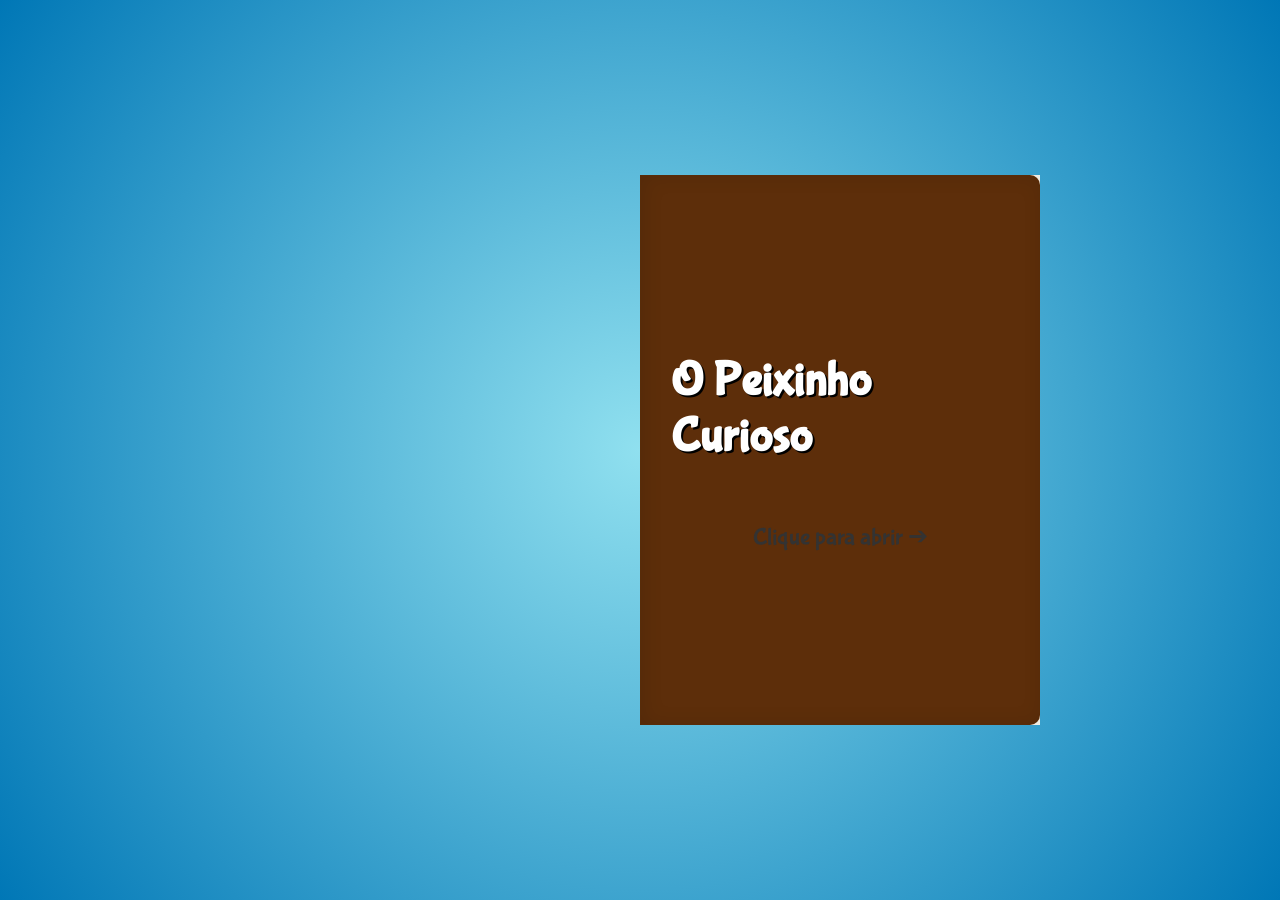
==== index.html @ 269968f9 "Revise title and enhance interactive book styles Updated the title and improved styles for the inter" ====
<!DOCTYPE html>
<html lang="pt-br">
<head>
    <meta charset="UTF-8">
    <meta name="viewport" content="width=device-width, initial-scale=1.0">
    <title>O Peixinho Curioso - Livro Interativo</title>
    <style>
        @import url('https://fonts.googleapis.com/css2?family=Bubblegum+Sans&display=swap');

        :root {
            --paper-color: #fdfaf0;
            --cover-color: #5d2e0a;
            --width: 400px; /* Largura de UMA página */
            --height: 550px; /* Altura do livro */
        }

        body {
            margin: 0;
            height: 100vh;
            display: flex;
            justify-content: center;
            align-items: center;
            background: radial-gradient(circle, #90e0ef 0%, #0077b6 100%);
            font-family: 'Bubblegum Sans', cursive;
        }

        /* O Livro */
        .book {
            width: calc(var(--width) * 2);
            height: var(--height);
            position: relative;
            perspective: 1500px;
            transition: transform 0.5s;
        }

        /* As Folhas */
        .page {
            width: var(--width);
            height: var(--height);
            position: absolute;
            top: 0;
            right: 0;
            transform-origin: left;
            transition: transform 1.2s cubic-bezier(0.645, 0.045, 0.355, 1);
            transform-style: preserve-3d;
            z-index: 1;
            cursor: pointer;
        }

        /* Lado da Frente da Folha */
        .front, .back {
            position: absolute;
            width: 100%;
            height: 100%;
            top: 0;
            left: 0;
            backface-visibility: hidden;
            background-color: var(--paper-color);
            padding: 30px;
            box-sizing: border-box;
            display: flex;
            flex-direction: column;
            align-items: center;
            justify-content: center;
            box-shadow: inset 3px 0px 20px rgba(0,0,0,0.1);
            border: 1px solid rgba(0,0,0,0.05);
        }

        /* Lado de Trás da Folha */
        .back {
            transform: rotateY(180deg);
            background-color: #f9f4e8;
        }

        /* Imagem e Texto */
        .page img {
            width: 100%;
            max-height: 250px;
            object-fit: contain;
            border-radius: 15px;
            margin-bottom: 20px;
        }

        .page p {
            font-size: 1.5rem;
            color: #333;
            text-align: center;
            line-height: 1.4;
        }

        /* Estado: Página Virada */
        .page.flipped {
            transform: rotateY(-180deg);
            z-index: 2;
        }

        /* Estilo da Capa */
        .cover {
            background-color: var(--cover-color) !important;
            color: white;
            border-radius: 0 10px 10px 0 !important;
        }

        .cover h1 { font-size: 3rem; text-shadow: 2px 2px #000; }

        /* Balão de fala */
        .balao {
            background: white;
            border: 2px solid #000;
            border-radius: 15px;
            padding: 5px 15px;
            position: absolute;
            top: 10%;
            left: 20%;
            color: black;
            font-size: 1.2rem;
        }

        /* Bolhas decorativas no fundo do mar */
        .bg-bubbles {
            position: fixed;
            width: 100%;
            height: 100%;
            z-index: 0;
            pointer-events: none;
        }
    </style>
</head>
<body>

    <div class="bg-bubbles" id="bubbles"></div>

    <div class="book" id="book">
        
        <div class="page" style="z-index: 5;" onclick="flip(this)">
            <div class="front cover">
                <h1>O Peixinho Curioso</h1>
                <p>Clique para abrir ➔</p>
            </div>
            <div class="back">
                <p>O Peixinho vivia no fundo do mar...</p>
                <img src="peixinho.png" alt="Peixinho">
            </div>
        </div>

        <div class="page" style="z-index: 4;" onclick="flip(this)">
            <div class="front">
                <div class="balao">Agora não...</div>
                <img src="peixinho.png" style="filter: hue-rotate(50deg);">
                <p>Papai e Mamãe estavam cuidando da toca.</p>
            </div>
            <div class="back">
                <p>Peixinho decidiu nadar para longe...</p>
                <img src="alga.png">
            </div>
        </div>

        <div class="page" style="z-index: 3;" onclick="flip(this)">
            <div class="front" style="background-image: url('cenario.png'); background-size: cover;">
                <p style="background: white; padding: 10px; border-radius: 10px;">Ele se perdeu no mar azul profundo!</p>
            </div>
            <div class="back">
                <p>Mas seus pais logo apareceram para resgatá-lo.</p>
                <img src="peixinho.png">
            </div>
        </div>

        <div class="page" style="z-index: 2;" onclick="flip(this)">
            <div class="front">
                <h1>FIM!</h1>
                <p>Agora eles brincam juntos todos os dias.</p>
                <img src="peixinho.png">
            </div>
            <div class="back cover">
                <h1>Voltar ao início?</h1>
            </div>
        </div>

    </div>

    <script>
        // Função para virar as páginas
        function flip(element) {
            element.classList.toggle('flipped');
            
            // Ajuste de Z-Index para que as páginas não fiquem por baixo
            if (element.classList.contains('flipped')) {
                setTimeout(() => {
                    element.style.zIndex = 10;
                }, 500);
            } else {
                setTimeout(() => {
                    // Retorna ao z-index original baseado na ordem (precisa ser manual aqui)
                    if (element.contains(document.querySelector('h1'))) element.style.zIndex = 5;
                }, 500);
            }
        }

        // Criar bolhas no fundo do mar
        const bubblesContainer = document.getElementById('bubbles');
        for (let i = 0; i < 20; i++) {
            const bubble = document.createElement('div');
            bubble.style.position = 'absolute';
            bubble.style.background = 'rgba(255,255,255,0.3)';
            bubble.style.borderRadius = '50%';
            bubble.style.width = bubble.style.height = Math.random() * 20 + 10 + 'px';
            bubble.style.left = Math.random() * 100 + 'vw';
            bubble.style.bottom = '-50px';
            bubble.style.animation = `rise ${Math.random() * 5 + 5}s infinite linear`;
            bubblesContainer.appendChild(bubble);
        }

        // Estilo da animação das bolhas
        const style = document.createElement('style');
        style.innerHTML = `@keyframes rise { to { transform: translateY(-110vh); opacity: 0; } }`;
        document.head.appendChild(style);
    </script>
</body>
</html>
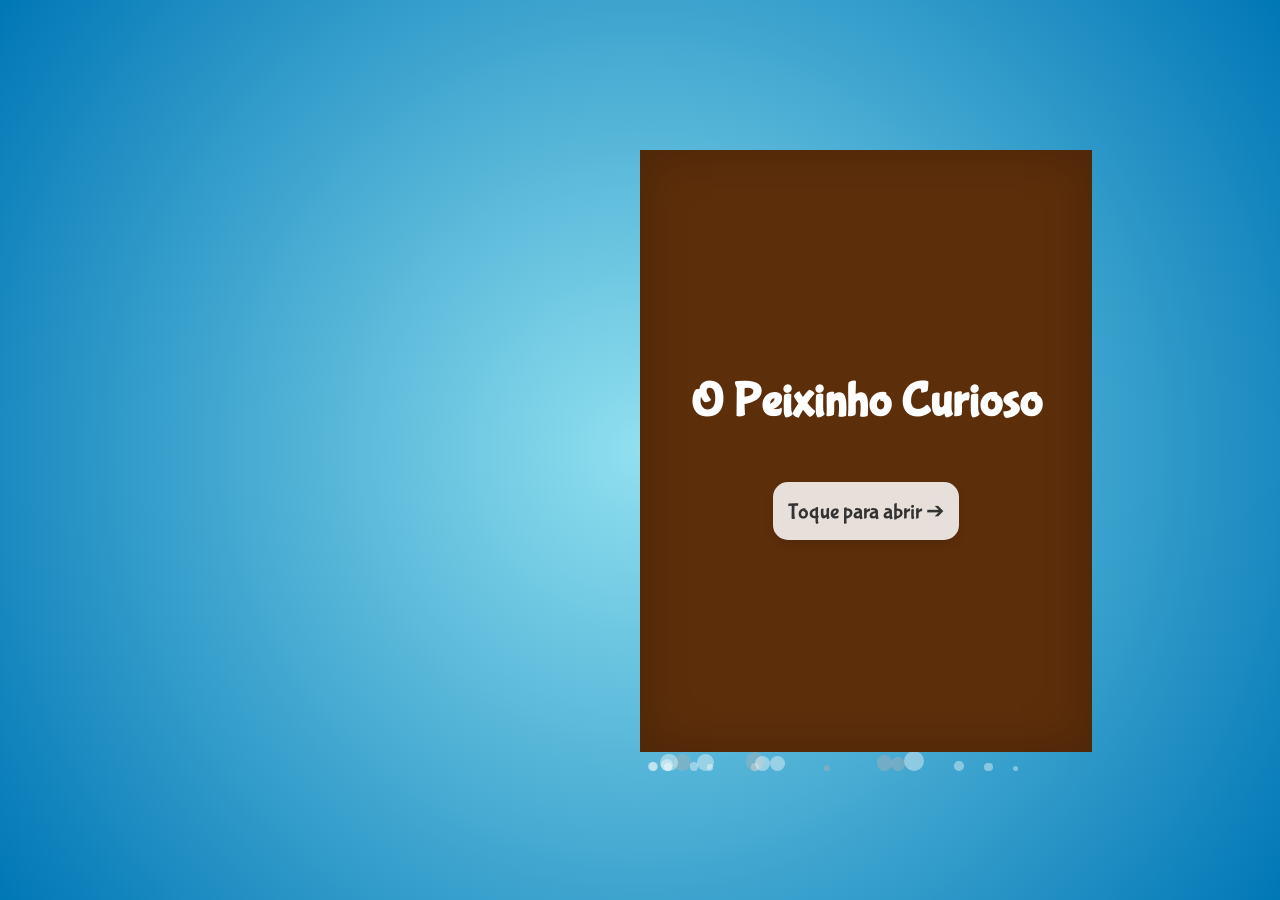
==== commit 1762ead3: "Update index.html" ====
--- a/index.html
+++ b/index.html
@@ -3,15 +3,14 @@
 <head>
     <meta charset="UTF-8">
     <meta name="viewport" content="width=device-width, initial-scale=1.0">
-    <title>O Peixinho Curioso - Livro Interativo</title>
+    <title>O Peixinho Curioso - Livro Animado</title>
     <style>
         @import url('https://fonts.googleapis.com/css2?family=Bubblegum+Sans&display=swap');
 
         :root {
-            --paper-color: #fdfaf0;
-            --cover-color: #5d2e0a;
-            --width: 400px; /* Largura de UMA página */
-            --height: 550px; /* Altura do livro */
+            --book-width: 450px; /* Largura de cada página */
+            --book-height: 600px;
+            --paper: #fdfaf0;
         }
 
         body {
@@ -22,32 +21,32 @@
             align-items: center;
             background: radial-gradient(circle, #90e0ef 0%, #0077b6 100%);
             font-family: 'Bubblegum Sans', cursive;
+            overflow: hidden;
         }
 
         /* O Livro */
         .book {
-            width: calc(var(--width) * 2);
-            height: var(--height);
+            width: calc(var(--book-width) * 2);
+            height: var(--book-height);
             position: relative;
-            perspective: 1500px;
-            transition: transform 0.5s;
-        }
-
-        /* As Folhas */
+            perspective: 2000px;
+        }
+
+        /* Folhas do Livro */
         .page {
-            width: var(--width);
-            height: var(--height);
+            width: var(--book-width);
+            height: var(--book-height);
             position: absolute;
             top: 0;
             right: 0;
             transform-origin: left;
-            transition: transform 1.2s cubic-bezier(0.645, 0.045, 0.355, 1);
+            transition: transform 1.5s cubic-bezier(0.645, 0.045, 0.355, 1);
             transform-style: preserve-3d;
             z-index: 1;
             cursor: pointer;
         }
 
-        /* Lado da Frente da Folha */
+        /* Lados da página (Frente e Verso) */
         .front, .back {
             position: absolute;
             width: 100%;
@@ -55,165 +54,169 @@
             top: 0;
             left: 0;
             backface-visibility: hidden;
-            background-color: var(--paper-color);
-            padding: 30px;
-            box-sizing: border-box;
+            background-image: url('cenario.png'); /* Seu cenário em todas as páginas */
+            background-size: cover;
+            background-position: center;
+            border: 1px solid rgba(0,0,0,0.1);
             display: flex;
             flex-direction: column;
             align-items: center;
             justify-content: center;
-            box-shadow: inset 3px 0px 20px rgba(0,0,0,0.1);
-            border: 1px solid rgba(0,0,0,0.05);
-        }
-
-        /* Lado de Trás da Folha */
+            box-shadow: inset 0 0 50px rgba(0,0,0,0.2);
+        }
+
         .back {
             transform: rotateY(180deg);
-            background-color: #f9f4e8;
-        }
-
-        /* Imagem e Texto */
-        .page img {
-            width: 100%;
-            max-height: 250px;
-            object-fit: contain;
+            background-blend-mode: multiply;
+            background-color: #eee; /* Verso levemente mais escuro */
+        }
+
+        /* Elementos dentro do livro */
+        .page p {
+            background: rgba(255, 255, 255, 0.85);
+            padding: 15px;
             border-radius: 15px;
-            margin-bottom: 20px;
-        }
-
-        .page p {
-            font-size: 1.5rem;
+            font-size: 1.4rem;
             color: #333;
             text-align: center;
-            line-height: 1.4;
-        }
-
-        /* Estado: Página Virada */
+            margin: 20px;
+            max-width: 80%;
+            box-shadow: 0 4px 10px rgba(0,0,0,0.1);
+        }
+
+        .img-peixe {
+            width: 120px;
+            filter: drop-shadow(0 5px 15px rgba(0,0,0,0.3));
+            animation: floating 3s infinite ease-in-out;
+        }
+
+        /* Alga animada no canto da página */
+        .alga-book {
+            position: absolute;
+            bottom: 0;
+            right: 10px;
+            width: 60px;
+            transform-origin: bottom;
+            animation: wave 3s infinite alternate ease-in-out;
+        }
+
+        /* Balão de Fala */
+        .balao {
+            background: white;
+            border: 2px solid #444;
+            border-radius: 20px;
+            padding: 10px 15px;
+            position: absolute;
+            top: 15%;
+            left: 20%;
+            font-size: 1.2rem;
+        }
+
+        /* Efeito de Virada */
         .page.flipped {
             transform: rotateY(-180deg);
-            z-index: 2;
-        }
-
-        /* Estilo da Capa */
-        .cover {
-            background-color: var(--cover-color) !important;
-            color: white;
-            border-radius: 0 10px 10px 0 !important;
-        }
-
-        .cover h1 { font-size: 3rem; text-shadow: 2px 2px #000; }
-
-        /* Balão de fala */
-        .balao {
-            background: white;
-            border: 2px solid #000;
-            border-radius: 15px;
-            padding: 5px 15px;
-            position: absolute;
-            top: 10%;
-            left: 20%;
-            color: black;
-            font-size: 1.2rem;
-        }
-
-        /* Bolhas decorativas no fundo do mar */
-        .bg-bubbles {
-            position: fixed;
-            width: 100%;
-            height: 100%;
-            z-index: 0;
-            pointer-events: none;
-        }
+        }
+
+        /* Bolhas pelo cenário */
+        .bubble {
+            position: absolute;
+            background: rgba(255, 255, 255, 0.4);
+            border-radius: 50%;
+            bottom: -20px;
+            animation: rise 5s infinite ease-in;
+        }
+
+        /* Animações */
+        @keyframes floating { 0%, 100% { transform: translateY(0); } 50% { transform: translateY(-15px); } }
+        @keyframes wave { from { transform: rotate(-5deg); } to { transform: rotate(5deg); } }
+        @keyframes rise { to { transform: translateY(-700px); opacity: 0; } }
+
     </style>
 </head>
 <body>
 
-    <div class="bg-bubbles" id="bubbles"></div>
-
-    <div class="book" id="book">
+    <div class="book">
         
-        <div class="page" style="z-index: 5;" onclick="flip(this)">
-            <div class="front cover">
-                <h1>O Peixinho Curioso</h1>
-                <p>Clique para abrir ➔</p>
+        <div class="page" style="z-index: 4;" onclick="flip(this)">
+            <div class="front" style="background-color: #5d2e0a; background-image: none;">
+                <h1 style="color: white; font-size: 3rem; text-align: center;">O Peixinho Curioso</h1>
+                <p>Toque para abrir ➔</p>
             </div>
             <div class="back">
-                <p>O Peixinho vivia no fundo do mar...</p>
-                <img src="peixinho.png" alt="Peixinho">
-            </div>
-        </div>
-
-        <div class="page" style="z-index: 4;" onclick="flip(this)">
+                <img src="peixinho.png" class="img-peixe">
+                <p>O Peixinho amava sua casa colorida no oceano.</p>
+                <img src="alga.png" class="alga-book">
+            </div>
+        </div>
+
+        <div class="page" style="z-index: 3;" onclick="flip(this)">
             <div class="front">
                 <div class="balao">Agora não...</div>
-                <img src="peixinho.png" style="filter: hue-rotate(50deg);">
-                <p>Papai e Mamãe estavam cuidando da toca.</p>
+                <img src="peixinho.png" class="img-peixe" style="filter: hue-rotate(50deg);">
+                <p>Mas seus pais estavam muito ocupados agora.</p>
             </div>
             <div class="back">
-                <p>Peixinho decidiu nadar para longe...</p>
-                <img src="alga.png">
-            </div>
-        </div>
-
-        <div class="page" style="z-index: 3;" onclick="flip(this)">
-            <div class="front" style="background-image: url('cenario.png'); background-size: cover;">
-                <p style="background: white; padding: 10px; border-radius: 10px;">Ele se perdeu no mar azul profundo!</p>
+                <p>Ele decidiu nadar para bem longe sozinho!</p>
+                <img src="peixinho.png" class="img-peixe" style="transform: scaleX(-1);">
+            </div>
+        </div>
+
+        <div class="page" style="z-index: 2;" onclick="flip(this)">
+            <div class="front" style="filter: brightness(0.7);">
+                <p>De repente, tudo ficou escuro. Peixinho estava perdido!</p>
             </div>
             <div class="back">
-                <p>Mas seus pais logo apareceram para resgatá-lo.</p>
-                <img src="peixinho.png">
-            </div>
-        </div>
-
-        <div class="page" style="z-index: 2;" onclick="flip(this)">
+                <img src="peixinho.png" class="img-peixe">
+                <p>Papai e Mamãe chegaram depressa para ajudá-lo.</p>
+            </div>
+        </div>
+
+        <div class="page" style="z-index: 1;" onclick="flip(this)">
             <div class="front">
                 <h1>FIM!</h1>
-                <p>Agora eles brincam juntos todos os dias.</p>
-                <img src="peixinho.png">
-            </div>
-            <div class="back cover">
-                <h1>Voltar ao início?</h1>
+                <p>Eles brincaram juntos por todo o caminho.</p>
+                <img src="peixinho.png" class="img-peixe">
+            </div>
+            <div class="back" style="background-color: #5d2e0a; background-image: none;">
+                <h2 style="color: white;">FIM DA AVENTURA</h2>
             </div>
         </div>
 
     </div>
 
     <script>
-        // Função para virar as páginas
-        function flip(element) {
-            element.classList.toggle('flipped');
+        // Função para virar a página
+        function flip(el) {
+            el.classList.toggle('flipped');
             
-            // Ajuste de Z-Index para que as páginas não fiquem por baixo
-            if (element.classList.contains('flipped')) {
-                setTimeout(() => {
-                    element.style.zIndex = 10;
-                }, 500);
+            // Gerencia o Z-Index para as páginas não se sobreporem errado ao voltar
+            if (el.classList.contains('flipped')) {
+                setTimeout(() => { el.style.zIndex = 10 + stepCounter(); }, 500);
             } else {
-                setTimeout(() => {
-                    // Retorna ao z-index original baseado na ordem (precisa ser manual aqui)
-                    if (element.contains(document.querySelector('h1'))) element.style.zIndex = 5;
-                }, 500);
+                setTimeout(() => { el.style.zIndex = el.getAttribute('data-init-z'); }, 500);
             }
         }
 
-        // Criar bolhas no fundo do mar
-        const bubblesContainer = document.getElementById('bubbles');
-        for (let i = 0; i < 20; i++) {
-            const bubble = document.createElement('div');
-            bubble.style.position = 'absolute';
-            bubble.style.background = 'rgba(255,255,255,0.3)';
-            bubble.style.borderRadius = '50%';
-            bubble.style.width = bubble.style.height = Math.random() * 20 + 10 + 'px';
-            bubble.style.left = Math.random() * 100 + 'vw';
-            bubble.style.bottom = '-50px';
-            bubble.style.animation = `rise ${Math.random() * 5 + 5}s infinite linear`;
-            bubblesContainer.appendChild(bubble);
-        }
-
-        // Estilo da animação das bolhas
-        const style = document.createElement('style');
-        style.innerHTML = `@keyframes rise { to { transform: translateY(-110vh); opacity: 0; } }`;
-        document.head.appendChild(style);
+        let c = 0;
+        function stepCounter() { return c++; }
+
+        // Adiciona bolhas dinamicamente em cada página
+        const stages = document.querySelectorAll('.front, .back');
+        stages.forEach(s => {
+            for(let i=0; i<5; i++) {
+                let b = document.createElement('div');
+                b.className = 'bubble';
+                b.style.left = Math.random() * 90 + '%';
+                b.style.width = b.style.height = Math.random() * 15 + 5 + 'px';
+                b.style.animationDelay = Math.random() * 5 + 's';
+                s.appendChild(b);
+            }
+        });
+
+        // Salva os Z-index iniciais
+        document.querySelectorAll('.page').forEach(p => {
+            p.setAttribute('data-init-z', p.style.zIndex);
+        });
     </script>
 </body>
 </html>
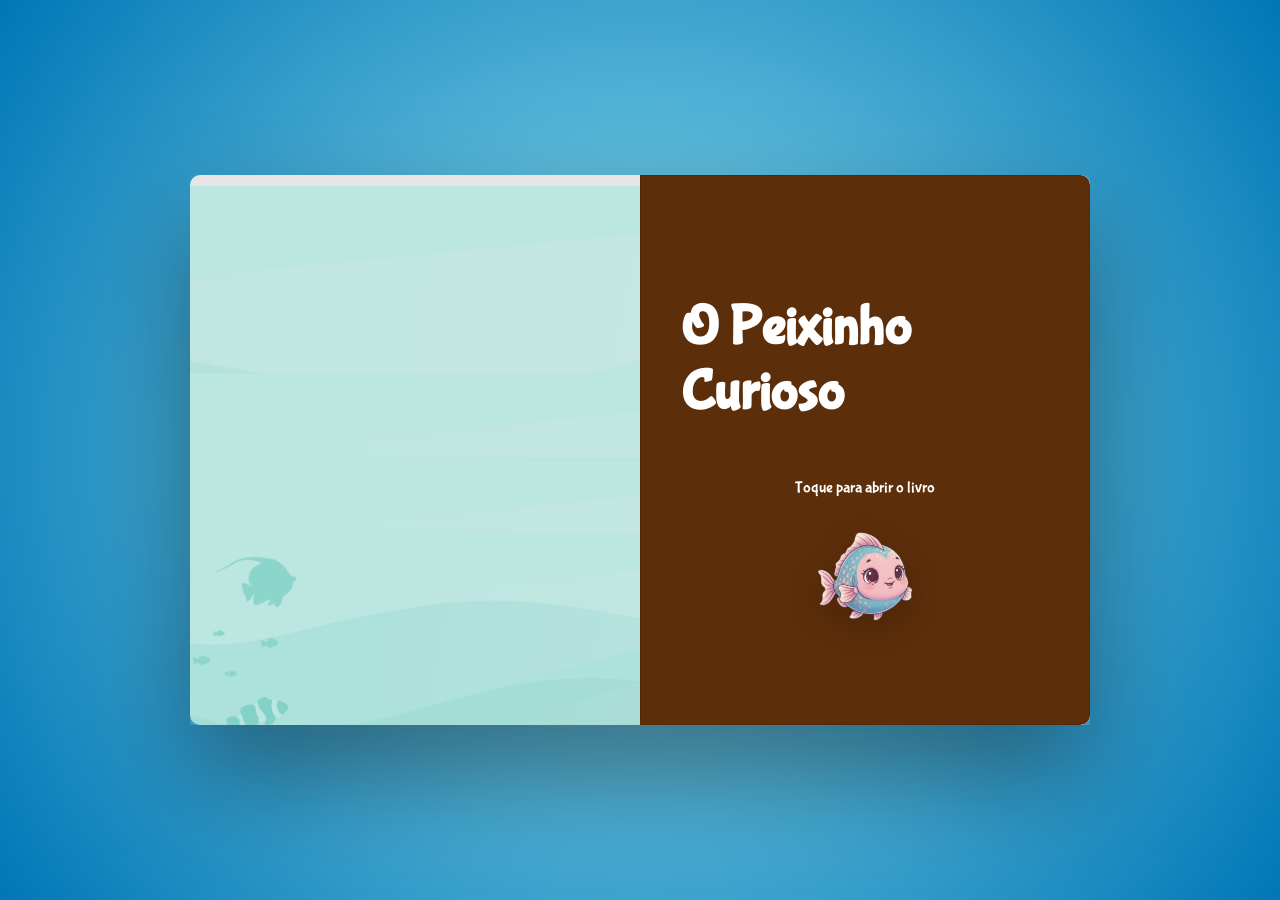
==== commit c083993d: "Update title and styles in index.html" ====
--- a/index.html
+++ b/index.html
@@ -3,14 +3,14 @@
 <head>
     <meta charset="UTF-8">
     <meta name="viewport" content="width=device-width, initial-scale=1.0">
-    <title>O Peixinho Curioso - Livro Animado</title>
+    <title>O Peixinho Curioso - Edição Especial</title>
     <style>
         @import url('https://fonts.googleapis.com/css2?family=Bubblegum+Sans&display=swap');
 
         :root {
-            --book-width: 450px; /* Largura de cada página */
-            --book-height: 600px;
-            --paper: #fdfaf0;
+            --page-width: 450px;
+            --page-height: 550px;
+            --ocean-blue: #0077b6;
         }
 
         body {
@@ -19,23 +19,36 @@
             display: flex;
             justify-content: center;
             align-items: center;
-            background: radial-gradient(circle, #90e0ef 0%, #0077b6 100%);
+            background: radial-gradient(circle, #90e0ef 0%, var(--ocean-blue) 100%);
             font-family: 'Bubblegum Sans', cursive;
             overflow: hidden;
         }
 
-        /* O Livro */
+        /* Container do Livro */
         .book {
-            width: calc(var(--book-width) * 2);
-            height: var(--book-height);
+            width: calc(var(--page-width) * 2);
+            height: var(--page-height);
             position: relative;
             perspective: 2000px;
-        }
-
-        /* Folhas do Livro */
+            box-shadow: 0 50px 100px rgba(0,0,0,0.4);
+        }
+
+        /* Base do livro (o fundo que fica por baixo de tudo) */
+        .book-base {
+            position: absolute;
+            width: 100%;
+            height: 100%;
+            background-image: url('cenario.png');
+            background-size: cover;
+            border-radius: 10px;
+            z-index: 0;
+            filter: brightness(0.9);
+        }
+
+        /* Folhas */
         .page {
-            width: var(--book-width);
-            height: var(--book-height);
+            width: var(--page-width);
+            height: var(--page-height);
             position: absolute;
             top: 0;
             right: 0;
@@ -46,176 +59,154 @@
             cursor: pointer;
         }
 
-        /* Lados da página (Frente e Verso) */
+        /* Lados da Folha */
         .front, .back {
             position: absolute;
             width: 100%;
             height: 100%;
-            top: 0;
-            left: 0;
             backface-visibility: hidden;
-            background-image: url('cenario.png'); /* Seu cenário em todas as páginas */
-            background-size: cover;
-            background-position: center;
-            border: 1px solid rgba(0,0,0,0.1);
             display: flex;
             flex-direction: column;
             align-items: center;
             justify-content: center;
-            box-shadow: inset 0 0 50px rgba(0,0,0,0.2);
-        }
-
+            box-sizing: border-box;
+            padding: 40px;
+            border: 1px solid rgba(0,0,0,0.1);
+        }
+
+        /* Lado Direito (Frente) */
+        .front {
+            background-image: url('cenario.png');
+            background-size: cover;
+            background-position: right;
+            border-radius: 0 10px 10px 0;
+        }
+
+        /* Lado Esquerdo (Verso da página anterior) */
         .back {
             transform: rotateY(180deg);
-            background-blend-mode: multiply;
-            background-color: #eee; /* Verso levemente mais escuro */
-        }
-
-        /* Elementos dentro do livro */
-        .page p {
-            background: rgba(255, 255, 255, 0.85);
-            padding: 15px;
-            border-radius: 15px;
-            font-size: 1.4rem;
+            background-image: url('cenario.png');
+            background-size: cover;
+            background-position: left;
+            border-radius: 10px 0 0 10px;
+            /* Sombra na dobra */
+            box-shadow: inset -20px 0 50px rgba(0,0,0,0.2);
+        }
+
+        /* Estilo dos Personagens e Textos */
+        .narrativa {
+            background: rgba(255, 255, 255, 0.9);
+            padding: 20px;
+            border-radius: 20px;
+            font-size: 1.6rem;
             color: #333;
             text-align: center;
-            margin: 20px;
-            max-width: 80%;
-            box-shadow: 0 4px 10px rgba(0,0,0,0.1);
-        }
-
-        .img-peixe {
-            width: 120px;
-            filter: drop-shadow(0 5px 15px rgba(0,0,0,0.3));
-            animation: floating 3s infinite ease-in-out;
-        }
-
-        /* Alga animada no canto da página */
-        .alga-book {
+            box-shadow: 0 10px 20px rgba(0,0,0,0.1);
+            border: 2px solid var(--ocean-blue);
+        }
+
+        .peixinho-img {
+            width: 130px;
+            animation: float 3s infinite ease-in-out;
+            filter: drop-shadow(0 10px 15px rgba(0,0,0,0.2));
+        }
+
+        .alga-decor {
             position: absolute;
             bottom: 0;
-            right: 10px;
-            width: 60px;
+            width: 70px;
+            animation: swing 4s infinite alternate ease-in-out;
             transform-origin: bottom;
-            animation: wave 3s infinite alternate ease-in-out;
-        }
-
-        /* Balão de Fala */
-        .balao {
+        }
+
+        /* Balão de fala */
+        .speech {
+            position: absolute;
+            top: 50px;
             background: white;
-            border: 2px solid #444;
+            padding: 10px 20px;
             border-radius: 20px;
-            padding: 10px 15px;
-            position: absolute;
-            top: 15%;
-            left: 20%;
-            font-size: 1.2rem;
-        }
-
-        /* Efeito de Virada */
-        .page.flipped {
-            transform: rotateY(-180deg);
-        }
-
-        /* Bolhas pelo cenário */
-        .bubble {
-            position: absolute;
-            background: rgba(255, 255, 255, 0.4);
-            border-radius: 50%;
-            bottom: -20px;
-            animation: rise 5s infinite ease-in;
+            border: 3px solid #333;
+            font-size: 1.4rem;
         }
 
         /* Animações */
-        @keyframes floating { 0%, 100% { transform: translateY(0); } 50% { transform: translateY(-15px); } }
-        @keyframes wave { from { transform: rotate(-5deg); } to { transform: rotate(5deg); } }
-        @keyframes rise { to { transform: translateY(-700px); opacity: 0; } }
-
+        .page.flipped { transform: rotateY(-180deg); }
+
+        @keyframes float { 0%, 100% { transform: translateY(0); } 50% { transform: translateY(-20px); } }
+        @keyframes swing { from { transform: rotate(-5deg); } to { transform: rotate(5deg); } }
+
+        /* Capa */
+        .capa {
+            background: #5d2e0a !important;
+            color: white;
+            z-index: 10;
+        }
     </style>
 </head>
 <body>
 
     <div class="book">
-        
-        <div class="page" style="z-index: 4;" onclick="flip(this)">
-            <div class="front" style="background-color: #5d2e0a; background-image: none;">
-                <h1 style="color: white; font-size: 3rem; text-align: center;">O Peixinho Curioso</h1>
-                <p>Toque para abrir ➔</p>
+        <div class="book-base"></div>
+
+        <div class="page" id="p3" style="z-index: 1;" onclick="this.classList.toggle('flipped')">
+            <div class="front">
+                <img src="peixinho.png" class="peixinho-img">
+                <div class="narrativa">Papai e Mamãe o encontraram! Agora brincam todos juntos.</div>
+            </div>
+            <div class="back" style="background: #5d2e0a; background-image: none;">
+                <h1 style="color: white;">FIM</h1>
+            </div>
+        </div>
+
+        <div class="page" id="p2" style="z-index: 2;" onclick="this.classList.toggle('flipped')">
+            <div class="front">
+                <div class="narrativa" style="filter: brightness(0.8);">O mar ficou escuro... Peixinho estava perdido e com medo!</div>
             </div>
             <div class="back">
-                <img src="peixinho.png" class="img-peixe">
-                <p>O Peixinho amava sua casa colorida no oceano.</p>
-                <img src="alga.png" class="alga-book">
-            </div>
-        </div>
-
-        <div class="page" style="z-index: 3;" onclick="flip(this)">
+                <div class="narrativa">Ele nadou para muito longe, onde as algas eram gigantes.</div>
+                <img src="alga.png" class="alga-decor" style="right: 20px;">
+            </div>
+        </div>
+
+        <div class="page" id="p1" style="z-index: 3;" onclick="this.classList.toggle('flipped')">
             <div class="front">
-                <div class="balao">Agora não...</div>
-                <img src="peixinho.png" class="img-peixe" style="filter: hue-rotate(50deg);">
-                <p>Mas seus pais estavam muito ocupados agora.</p>
+                <div class="speech">Agora não, Peixinho!</div>
+                <img src="peixinho.png" class="peixinho-img" style="filter: hue-rotate(60deg);">
+                <div class="narrativa">Os pais estavam muito ocupados limpando a toca marinha.</div>
             </div>
             <div class="back">
-                <p>Ele decidiu nadar para bem longe sozinho!</p>
-                <img src="peixinho.png" class="img-peixe" style="transform: scaleX(-1);">
-            </div>
-        </div>
-
-        <div class="page" style="z-index: 2;" onclick="flip(this)">
-            <div class="front" style="filter: brightness(0.7);">
-                <p>De repente, tudo ficou escuro. Peixinho estava perdido!</p>
+                <h1 style="color: #fff; text-shadow: 2px 2px 10px rgba(0,0,0,0.5);">Era uma vez...</h1>
+                <p style="color: #fff;">O Peixinho que queria aventura!</p>
+            </div>
+        </div>
+
+        <div class="page" id="p0" style="z-index: 4;" onclick="this.classList.toggle('flipped')">
+            <div class="front capa">
+                <h1 style="font-size: 3.5rem;">O Peixinho Curioso</h1>
+                <p>Toque para abrir o livro</p>
+                <img src="peixinho.png" class="peixinho-img">
             </div>
             <div class="back">
-                <img src="peixinho.png" class="img-peixe">
-                <p>Papai e Mamãe chegaram depressa para ajudá-lo.</p>
-            </div>
-        </div>
-
-        <div class="page" style="z-index: 1;" onclick="flip(this)">
-            <div class="front">
-                <h1>FIM!</h1>
-                <p>Eles brincaram juntos por todo o caminho.</p>
-                <img src="peixinho.png" class="img-peixe">
-            </div>
-            <div class="back" style="background-color: #5d2e0a; background-image: none;">
-                <h2 style="color: white;">FIM DA AVENTURA</h2>
+                <div class="narrativa">Bem-vindo ao reino dos mares!</div>
             </div>
         </div>
 
     </div>
 
     <script>
-        // Função para virar a página
-        function flip(el) {
-            el.classList.toggle('flipped');
-            
-            // Gerencia o Z-Index para as páginas não se sobreporem errado ao voltar
-            if (el.classList.contains('flipped')) {
-                setTimeout(() => { el.style.zIndex = 10 + stepCounter(); }, 500);
-            } else {
-                setTimeout(() => { el.style.zIndex = el.getAttribute('data-init-z'); }, 500);
-            }
-        }
-
-        let c = 0;
-        function stepCounter() { return c++; }
-
-        // Adiciona bolhas dinamicamente em cada página
-        const stages = document.querySelectorAll('.front, .back');
-        stages.forEach(s => {
-            for(let i=0; i<5; i++) {
-                let b = document.createElement('div');
-                b.className = 'bubble';
-                b.style.left = Math.random() * 90 + '%';
-                b.style.width = b.style.height = Math.random() * 15 + 5 + 'px';
-                b.style.animationDelay = Math.random() * 5 + 's';
-                s.appendChild(b);
-            }
-        });
-
-        // Salva os Z-index iniciais
-        document.querySelectorAll('.page').forEach(p => {
-            p.setAttribute('data-init-z', p.style.zIndex);
+        // Ajuste dinâmico de Z-Index para manter a pilha correta ao virar
+        const pages = document.querySelectorAll('.page');
+        pages.forEach((page, index) => {
+            page.addEventListener('click', () => {
+                if (page.classList.contains('flipped')) {
+                    // Se virou para a esquerda, aumenta o z-index para não sumir
+                    setTimeout(() => { page.style.zIndex = 20 + index; }, 500);
+                } else {
+                    // Se voltou para a direita, retorna ao z-index original
+                    setTimeout(() => { page.style.zIndex = 4 - index; }, 500);
+                }
+            });
         });
     </script>
 </body>
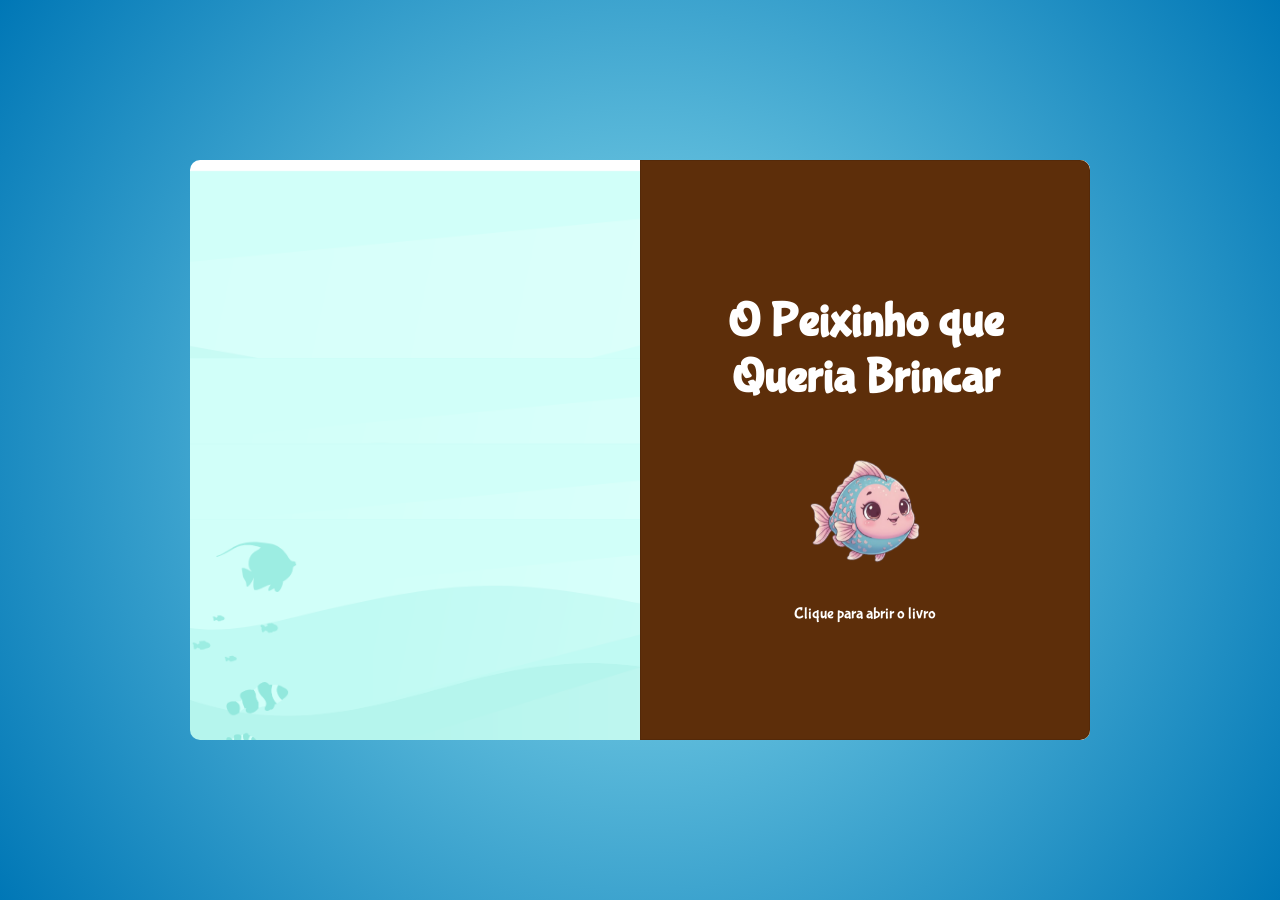
==== commit 08f94474: "Update title and adjust styles in index.html" ====
--- a/index.html
+++ b/index.html
@@ -3,14 +3,13 @@
 <head>
     <meta charset="UTF-8">
     <meta name="viewport" content="width=device-width, initial-scale=1.0">
-    <title>O Peixinho Curioso - Edição Especial</title>
+    <title>O Peixinho que Queria Brincar</title>
     <style>
         @import url('https://fonts.googleapis.com/css2?family=Bubblegum+Sans&display=swap');
 
         :root {
-            --page-width: 450px;
-            --page-height: 550px;
-            --ocean-blue: #0077b6;
+            --p-width: 450px;
+            --p-height: 580px;
         }
 
         body {
@@ -19,21 +18,19 @@
             display: flex;
             justify-content: center;
             align-items: center;
-            background: radial-gradient(circle, #90e0ef 0%, var(--ocean-blue) 100%);
+            background: radial-gradient(circle, #90e0ef 0%, #0077b6 100%);
             font-family: 'Bubblegum Sans', cursive;
             overflow: hidden;
         }
 
-        /* Container do Livro */
         .book {
-            width: calc(var(--page-width) * 2);
-            height: var(--page-height);
+            width: calc(var(--p-width) * 2);
+            height: var(--p-height);
             position: relative;
             perspective: 2000px;
-            box-shadow: 0 50px 100px rgba(0,0,0,0.4);
         }
 
-        /* Base do livro (o fundo que fica por baixo de tudo) */
+        /* Base que fica por baixo de tudo (Última Página) */
         .book-base {
             position: absolute;
             width: 100%;
@@ -42,24 +39,21 @@
             background-size: cover;
             border-radius: 10px;
             z-index: 0;
-            filter: brightness(0.9);
         }
 
-        /* Folhas */
         .page {
-            width: var(--page-width);
-            height: var(--page-height);
+            width: var(--p-width);
+            height: var(--p-height);
             position: absolute;
             top: 0;
             right: 0;
             transform-origin: left;
-            transition: transform 1.5s cubic-bezier(0.645, 0.045, 0.355, 1);
+            transition: transform 1.3s cubic-bezier(0.645, 0.045, 0.355, 1);
             transform-style: preserve-3d;
             z-index: 1;
             cursor: pointer;
         }
 
-        /* Lados da Folha */
         .front, .back {
             position: absolute;
             width: 100%;
@@ -69,79 +63,40 @@
             flex-direction: column;
             align-items: center;
             justify-content: center;
+            padding: 40px;
             box-sizing: border-box;
-            padding: 40px;
+            background-image: url('cenario.png');
+            background-size: cover;
             border: 1px solid rgba(0,0,0,0.1);
         }
 
-        /* Lado Direito (Frente) */
-        .front {
-            background-image: url('cenario.png');
-            background-size: cover;
-            background-position: right;
-            border-radius: 0 10px 10px 0;
+        .front { background-position: right; border-radius: 0 10px 10px 0; }
+        .back { transform: rotateY(180deg); background-position: left; border-radius: 10px 0 0 10px; box-shadow: inset -20px 0 50px rgba(0,0,0,0.2); }
+
+        /* Estilos de Personagens */
+        .lilo { width: 100px; animation: float 3s infinite ease-in-out; z-index: 10; }
+        .pais { width: 140px; filter: hue-rotate(180deg); opacity: 0.9; }
+        .alga { position: absolute; bottom: 0; width: 60px; transform-origin: bottom; animation: wave 4s infinite alternate; }
+        
+        .texto {
+            background: rgba(255, 255, 255, 0.9);
+            padding: 15px;
+            border-radius: 15px;
+            font-size: 1.3rem;
+            color: #333;
+            text-align: center;
+            margin-top: 15px;
+            box-shadow: 0 5px 15px rgba(0,0,0,0.1);
+            width: 90%;
         }
 
-        /* Lado Esquerdo (Verso da página anterior) */
-        .back {
-            transform: rotateY(180deg);
-            background-image: url('cenario.png');
-            background-size: cover;
-            background-position: left;
-            border-radius: 10px 0 0 10px;
-            /* Sombra na dobra */
-            box-shadow: inset -20px 0 50px rgba(0,0,0,0.2);
-        }
-
-        /* Estilo dos Personagens e Textos */
-        .narrativa {
-            background: rgba(255, 255, 255, 0.9);
-            padding: 20px;
-            border-radius: 20px;
-            font-size: 1.6rem;
-            color: #333;
-            text-align: center;
-            box-shadow: 0 10px 20px rgba(0,0,0,0.1);
-            border: 2px solid var(--ocean-blue);
-        }
-
-        .peixinho-img {
-            width: 130px;
-            animation: float 3s infinite ease-in-out;
-            filter: drop-shadow(0 10px 15px rgba(0,0,0,0.2));
-        }
-
-        .alga-decor {
-            position: absolute;
-            bottom: 0;
-            width: 70px;
-            animation: swing 4s infinite alternate ease-in-out;
-            transform-origin: bottom;
-        }
-
-        /* Balão de fala */
-        .speech {
-            position: absolute;
-            top: 50px;
-            background: white;
-            padding: 10px 20px;
-            border-radius: 20px;
-            border: 3px solid #333;
-            font-size: 1.4rem;
-        }
-
-        /* Animações */
         .page.flipped { transform: rotateY(-180deg); }
 
-        @keyframes float { 0%, 100% { transform: translateY(0); } 50% { transform: translateY(-20px); } }
-        @keyframes swing { from { transform: rotate(-5deg); } to { transform: rotate(5deg); } }
+        @keyframes float { 0%, 100% { transform: translateY(0); } 50% { transform: translateY(-15px); } }
+        @keyframes wave { from { transform: rotate(-5deg); } to { transform: rotate(5deg); } }
 
         /* Capa */
-        .capa {
-            background: #5d2e0a !important;
-            color: white;
-            z-index: 10;
-        }
+        .capa { background: #5d2e0a !important; color: white; background-image: none !important; }
     </style>
 </head>
 <body>
@@ -149,65 +104,79 @@
     <div class="book">
         <div class="book-base"></div>
 
-        <div class="page" id="p3" style="z-index: 1;" onclick="this.classList.toggle('flipped')">
+        <div class="page" id="folha4" style="z-index: 1;" onclick="flip(this, 0)">
             <div class="front">
-                <img src="peixinho.png" class="peixinho-img">
-                <div class="narrativa">Papai e Mamãe o encontraram! Agora brincam todos juntos.</div>
+                <img src="peixinho.png" class="lilo">
+                <div class="texto">"Mamãe! Papai!" Eles se abraçaram felizes. "Da próxima vez... vamos brincar juntos?"</div>
             </div>
-            <div class="back" style="background: #5d2e0a; background-image: none;">
-                <h1 style="color: white;">FIM</h1>
+            <div class="back">
+                <div style="display:flex; gap: 10px;">
+                    <img src="peixinho.png" class="pais">
+                    <img src="peixinho.png" class="lilo">
+                </div>
+                <div class="texto">Perto de uma pedra iluminada, eles viram uma nadadeira pequena tremendo. "Lilo!"</div>
             </div>
         </div>
 
-        <div class="page" id="p2" style="z-index: 2;" onclick="this.classList.toggle('flipped')">
+        <div class="page" id="folha3" style="z-index: 2;" onclick="flip(this, 1)">
             <div class="front">
-                <div class="narrativa" style="filter: brightness(0.8);">O mar ficou escuro... Peixinho estava perdido e com medo!</div>
+                <img src="peixinho.png" class="pais">
+                <div class="texto">Preocupados, os dois saíram pelo oceano perguntando aos amigos: "Você viu o Lilo?"</div>
             </div>
             <div class="back">
-                <div class="narrativa">Ele nadou para muito longe, onde as algas eram gigantes.</div>
-                <img src="alga.png" class="alga-decor" style="right: 20px;">
+                <img src="peixinho.png" class="lilo" style="filter: grayscale(1); opacity: 0.7;">
+                <div class="texto">"Mamãe? Papai? Onde eu estou?" O mar parecia enorme e silencioso. Lilo ficou assustado.</div>
             </div>
         </div>
 
-        <div class="page" id="p1" style="z-index: 3;" onclick="this.classList.toggle('flipped')">
+        <div class="page" id="folha2" style="z-index: 3;" onclick="flip(this, 2)">
             <div class="front">
-                <div class="speech">Agora não, Peixinho!</div>
-                <img src="peixinho.png" class="peixinho-img" style="filter: hue-rotate(60deg);">
-                <div class="narrativa">Os pais estavam muito ocupados limpando a toca marinha.</div>
+                <img src="peixinho.png" class="lilo" style="transform: scaleX(-1);">
+                <div class="texto">Lilo decidiu explorar sozinho. "Vou só dar uma voltinha... rapidinho!"</div>
             </div>
             <div class="back">
-                <h1 style="color: #fff; text-shadow: 2px 2px 10px rgba(0,0,0,0.5);">Era uma vez...</h1>
-                <p style="color: #fff;">O Peixinho que queria aventura!</p>
+                <div class="texto">Lilo fez um biquinho… ele queria muito brincar.</div>
+                <img src="alga.png" class="alga" style="right: 20px;">
             </div>
         </div>
 
-        <div class="page" id="p0" style="z-index: 4;" onclick="this.classList.toggle('flipped')">
-            <div class="front capa">
-                <h1 style="font-size: 3.5rem;">O Peixinho Curioso</h1>
-                <p>Toque para abrir o livro</p>
-                <img src="peixinho.png" class="peixinho-img">
+        <div class="page" id="folha1" style="z-index: 4;" onclick="flip(this, 3)">
+            <div class="front">
+                <div style="display:flex; gap: 10px; align-items: center;">
+                    <img src="peixinho.png" class="pais">
+                    <img src="peixinho.png" class="lilo">
+                </div>
+                <div class="texto">"Mamãe! Papai! Vamos brincar de corrida?" <br> "Agora não, querido… estamos trabalhando."</div>
             </div>
             <div class="back">
-                <div class="narrativa">Bem-vindo ao reino dos mares!</div>
+                <div class="texto">No fundo de um mar azul e brilhante vivia Lilo, um pequeno peixinho muito curioso.</div>
+            </div>
+        </div>
+
+        <div class="page" id="folha0" style="z-index: 5;" onclick="flip(this, 4)">
+            <div class="front capa">
+                <h1 style="font-size: 3rem; text-align: center;">O Peixinho que Queria Brincar</h1>
+                <img src="peixinho.png" class="lilo" style="width: 150px;">
+                <p>Clique para abrir o livro</p>
+            </div>
+            <div class="back">
+                <div class="texto">Prepare-se para uma aventura submarina!</div>
             </div>
         </div>
 
     </div>
 
     <script>
-        // Ajuste dinâmico de Z-Index para manter a pilha correta ao virar
-        const pages = document.querySelectorAll('.page');
-        pages.forEach((page, index) => {
-            page.addEventListener('click', () => {
-                if (page.classList.contains('flipped')) {
-                    // Se virou para a esquerda, aumenta o z-index para não sumir
-                    setTimeout(() => { page.style.zIndex = 20 + index; }, 500);
-                } else {
-                    // Se voltou para a direita, retorna ao z-index original
-                    setTimeout(() => { page.style.zIndex = 4 - index; }, 500);
-                }
-            });
-        });
+        function flip(el, index) {
+            el.classList.toggle('flipped');
+            
+            // Gerenciamento de Z-Index para as páginas não sumirem ao virar
+            if (el.classList.contains('flipped')) {
+                setTimeout(() => { el.style.zIndex = 10 + (5 - index); }, 600);
+            } else {
+                setTimeout(() => { el.style.zIndex = 5 - index; }, 600);
+            }
+        }
     </script>
 </body>
 </html>
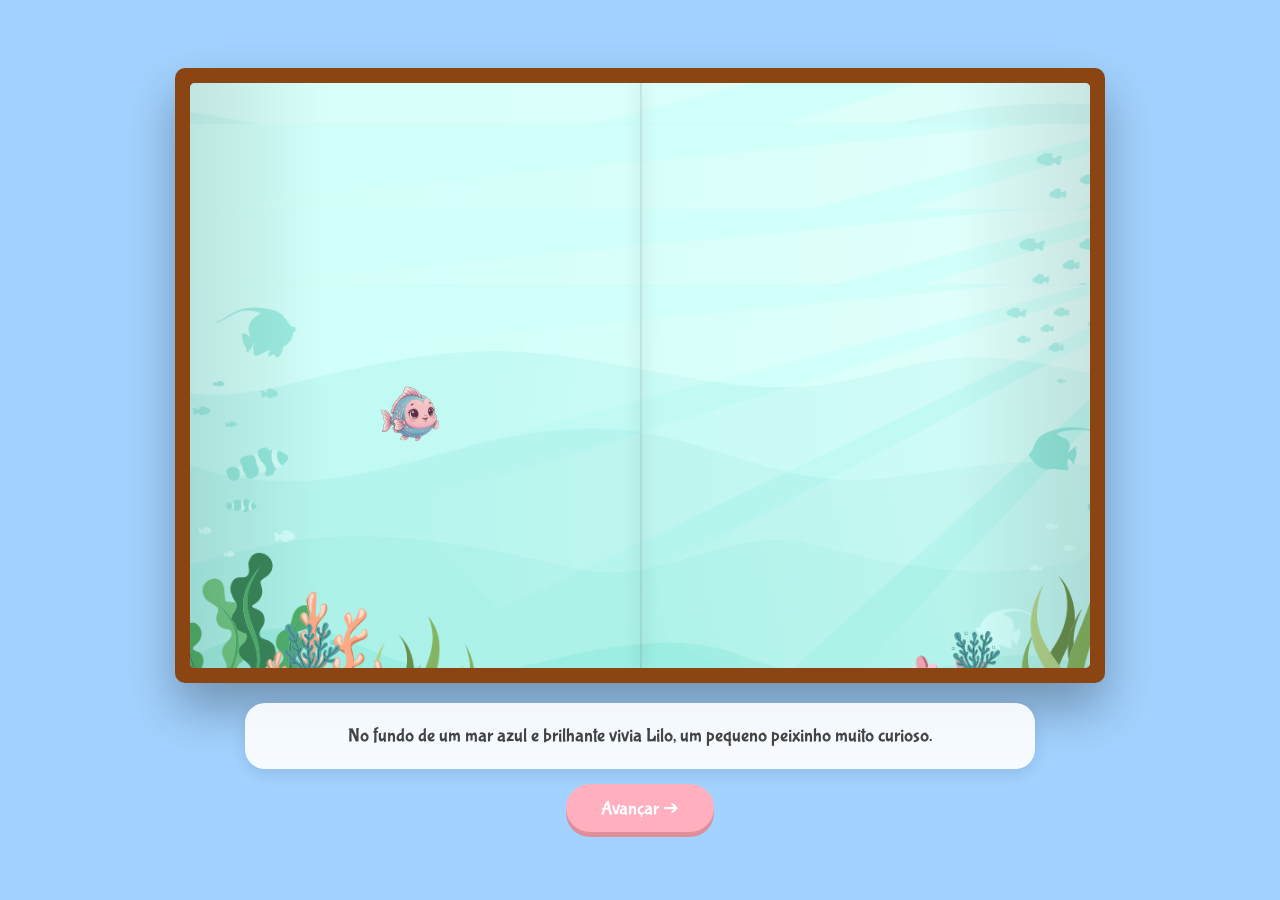
==== commit 8670dcfd: "Refactor HTML structure and update styles" ====
--- a/index.html
+++ b/index.html
@@ -8,173 +8,271 @@
         @import url('https://fonts.googleapis.com/css2?family=Bubblegum+Sans&display=swap');
 
         :root {
-            --p-width: 450px;
-            --p-height: 580px;
+            --water-bg: #a2d2ff;
+            --coral-btn: #ffafbd;
+            --text-color: #444;
+            --paper-color: #fdfaf0;
         }
 
         body {
             margin: 0;
-            height: 100vh;
-            display: flex;
-            justify-content: center;
-            align-items: center;
-            background: radial-gradient(circle, #90e0ef 0%, #0077b6 100%);
+            background-color: var(--water-bg);
             font-family: 'Bubblegum Sans', cursive;
-            overflow: hidden;
-        }
-
-        .book {
-            width: calc(var(--p-width) * 2);
-            height: var(--p-height);
-            position: relative;
-            perspective: 2000px;
-        }
-
-        /* Base que fica por baixo de tudo (Última Página) */
-        .book-base {
-            position: absolute;
-            width: 100%;
-            height: 100%;
-            background-image: url('cenario.png');
-            background-size: cover;
-            border-radius: 10px;
-            z-index: 0;
-        }
-
-        .page {
-            width: var(--p-width);
-            height: var(--p-height);
-            position: absolute;
-            top: 0;
-            right: 0;
-            transform-origin: left;
-            transition: transform 1.3s cubic-bezier(0.645, 0.045, 0.355, 1);
-            transform-style: preserve-3d;
-            z-index: 1;
-            cursor: pointer;
-        }
-
-        .front, .back {
-            position: absolute;
-            width: 100%;
-            height: 100%;
-            backface-visibility: hidden;
             display: flex;
             flex-direction: column;
             align-items: center;
             justify-content: center;
-            padding: 40px;
-            box-sizing: border-box;
-            background-image: url('cenario.png');
+            height: 100vh;
+            overflow: hidden;
+        }
+
+        .book-container {
+            position: relative;
+            width: 95vw;
+            max-width: 900px;
+            height: 65vh;
+            background-color: #8b4513;
+            padding: 15px;
+            border-radius: 10px;
+            box-shadow: 0 25px 50px rgba(0,0,0,0.3);
+            display: flex;
+            justify-content: center;
+            align-items: center;
+        }
+
+        .book-pages {
+            width: 100%;
+            height: 100%;
+            background-color: var(--paper-color);
+            display: flex;
+            position: relative;
+            border-radius: 5px;
+            overflow: hidden;
+            box-shadow: inset 0 0 100px rgba(0,0,0,0.2);
+        }
+
+        .book-spine {
+            position: absolute;
+            left: 50%;
+            top: 0;
+            bottom: 0;
+            width: 2px;
+            background: rgba(0,0,0,0.1);
+            z-index: 20;
+            box-shadow: 0 0 15px rgba(0,0,0,0.3);
+        }
+
+        #ocean-stage {
+            width: 100%;
+            height: 100%;
+            background-image: url('cenario.png'); 
             background-size: cover;
-            border: 1px solid rgba(0,0,0,0.1);
-        }
-
-        .front { background-position: right; border-radius: 0 10px 10px 0; }
-        .back { transform: rotateY(180deg); background-position: left; border-radius: 10px 0 0 10px; box-shadow: inset -20px 0 50px rgba(0,0,0,0.2); }
-
-        /* Estilos de Personagens */
-        .lilo { width: 100px; animation: float 3s infinite ease-in-out; z-index: 10; }
-        .pais { width: 140px; filter: hue-rotate(180deg); opacity: 0.9; }
-        .alga { position: absolute; bottom: 0; width: 60px; transform-origin: bottom; animation: wave 4s infinite alternate; }
-        
-        .texto {
+            background-position: center;
+            position: relative;
+            overflow: hidden;
+        }
+
+        #ocean-stage::before {
+            content: "";
+            position: absolute;
+            top: 0; left: 0; right: 0; bottom: 0;
+            background: linear-gradient(to right, rgba(0,0,0,0.1) 0%, transparent 15%, transparent 85%, rgba(0,0,0,0.1) 100%);
+            pointer-events: none;
+            z-index: 15;
+        }
+
+        .alga-custom {
+            position: absolute;
+            bottom: -5px;
+            width: 60px;
+            animation: wave 3s infinite ease-in-out alternate;
+            transform-origin: bottom;
+            z-index: 5;
+        }
+
+        @keyframes wave { from { transform: rotate(-4deg); } to { transform: rotate(4deg); } }
+
+        #peixinho {
+            width: 80px;
+            position: absolute;
+            top: 50%;
+            left: 20%;
+            transition: all 2s ease-in-out;
+            z-index: 10;
+        }
+
+        .pais-container {
+            position: absolute;
+            top: 45%;
+            left: -300px;
+            transition: all 2s ease-in-out;
+            display: flex;
+            gap: 15px;
+            opacity: 0.9;
+            z-index: 9;
+        }
+
+        .pai-img { width: 110px; filter: hue-rotate(40deg); } 
+        .mae-img { width: 100px; filter: hue-rotate(-40deg); }
+
+        .bubble {
+            position: absolute;
+            background: rgba(255, 255, 255, 0.4);
+            border-radius: 50%;
+            animation: rise 4s infinite ease-in;
+            z-index: 2;
+        }
+
+        @keyframes rise {
+            0% { transform: translateY(100%) scale(0.5); opacity: 0; }
+            100% { transform: translateY(-400px) scale(1.2); opacity: 0; }
+        }
+
+        #narration-box {
+            width: 85%;
+            max-width: 750px;
             background: rgba(255, 255, 255, 0.9);
-            padding: 15px;
-            border-radius: 15px;
-            font-size: 1.3rem;
-            color: #333;
+            padding: 20px;
+            border-radius: 20px;
+            margin-top: 20px;
             text-align: center;
+            font-size: 1.2rem;
+            color: var(--text-color);
+            box-shadow: 0 5px 15px rgba(0,0,0,0.1);
+            z-index: 30;
+            line-height: 1.4;
+        }
+
+        #next-btn {
             margin-top: 15px;
-            box-shadow: 0 5px 15px rgba(0,0,0,0.1);
-            width: 90%;
-        }
-
-        .page.flipped { transform: rotateY(-180deg); }
-
-        @keyframes float { 0%, 100% { transform: translateY(0); } 50% { transform: translateY(-15px); } }
-        @keyframes wave { from { transform: rotate(-5deg); } to { transform: rotate(5deg); } }
-
-        /* Capa */
-        .capa { background: #5d2e0a !important; color: white; background-image: none !important; }
+            padding: 12px 35px;
+            font-size: 1.2rem;
+            font-family: 'Bubblegum Sans', cursive;
+            background-color: var(--coral-btn);
+            border: none;
+            border-radius: 50px;
+            color: white;
+            cursor: pointer;
+            box-shadow: 0 5px 0px #e08e9b;
+            transition: 0.2s;
+            z-index: 30;
+        }
+
+        #next-btn:active { transform: translateY(3px); box-shadow: 0 2px 0px #e08e9b; }
+
     </style>
 </head>
 <body>
 
-    <div class="book">
-        <div class="book-base"></div>
-
-        <div class="page" id="folha4" style="z-index: 1;" onclick="flip(this, 0)">
-            <div class="front">
-                <img src="peixinho.png" class="lilo">
-                <div class="texto">"Mamãe! Papai!" Eles se abraçaram felizes. "Da próxima vez... vamos brincar juntos?"</div>
-            </div>
-            <div class="back">
-                <div style="display:flex; gap: 10px;">
-                    <img src="peixinho.png" class="pais">
-                    <img src="peixinho.png" class="lilo">
+    <div class="book-container">
+        <div class="book-pages">
+            <div class="book-spine"></div>
+            <div id="ocean-stage">
+                <img src="alga.png" class="alga-custom" style="left: 10%;">
+                <img src="alga.png" class="alga-custom" style="right: 10%; width: 50px;">
+
+                <div id="pais" class="pais-container">
+                    <img src="peixinho.png" class="pai-img" alt="Papai">
+                    <img src="peixinho.png" class="mae-img" alt="Mamãe">
                 </div>
-                <div class="texto">Perto de uma pedra iluminada, eles viram uma nadadeira pequena tremendo. "Lilo!"</div>
+                
+                <img id="peixinho" src="peixinho.png" alt="Lilo">
             </div>
         </div>
-
-        <div class="page" id="folha3" style="z-index: 2;" onclick="flip(this, 1)">
-            <div class="front">
-                <img src="peixinho.png" class="pais">
-                <div class="texto">Preocupados, os dois saíram pelo oceano perguntando aos amigos: "Você viu o Lilo?"</div>
-            </div>
-            <div class="back">
-                <img src="peixinho.png" class="lilo" style="filter: grayscale(1); opacity: 0.7;">
-                <div class="texto">"Mamãe? Papai? Onde eu estou?" O mar parecia enorme e silencioso. Lilo ficou assustado.</div>
-            </div>
-        </div>
-
-        <div class="page" id="folha2" style="z-index: 3;" onclick="flip(this, 2)">
-            <div class="front">
-                <img src="peixinho.png" class="lilo" style="transform: scaleX(-1);">
-                <div class="texto">Lilo decidiu explorar sozinho. "Vou só dar uma voltinha... rapidinho!"</div>
-            </div>
-            <div class="back">
-                <div class="texto">Lilo fez um biquinho… ele queria muito brincar.</div>
-                <img src="alga.png" class="alga" style="right: 20px;">
-            </div>
-        </div>
-
-        <div class="page" id="folha1" style="z-index: 4;" onclick="flip(this, 3)">
-            <div class="front">
-                <div style="display:flex; gap: 10px; align-items: center;">
-                    <img src="peixinho.png" class="pais">
-                    <img src="peixinho.png" class="lilo">
-                </div>
-                <div class="texto">"Mamãe! Papai! Vamos brincar de corrida?" <br> "Agora não, querido… estamos trabalhando."</div>
-            </div>
-            <div class="back">
-                <div class="texto">No fundo de um mar azul e brilhante vivia Lilo, um pequeno peixinho muito curioso.</div>
-            </div>
-        </div>
-
-        <div class="page" id="folha0" style="z-index: 5;" onclick="flip(this, 4)">
-            <div class="front capa">
-                <h1 style="font-size: 3rem; text-align: center;">O Peixinho que Queria Brincar</h1>
-                <img src="peixinho.png" class="lilo" style="width: 150px;">
-                <p>Clique para abrir o livro</p>
-            </div>
-            <div class="back">
-                <div class="texto">Prepare-se para uma aventura submarina!</div>
-            </div>
-        </div>
-
     </div>
 
+    <div id="narration-box">
+        No fundo de um mar azul e brilhante vivia Lilo, um pequeno peixinho muito curioso.
+    </div>
+
+    <button id="next-btn" onclick="nextStep()">Avançar ➔</button>
+
     <script>
-        function flip(el, index) {
-            el.classList.toggle('flipped');
-            
-            // Gerenciamento de Z-Index para as páginas não sumirem ao virar
-            if (el.classList.contains('flipped')) {
-                setTimeout(() => { el.style.zIndex = 10 + (5 - index); }, 600);
+        let step = 0;
+        const peixinho = document.getElementById('peixinho');
+        const pais = document.getElementById('pais');
+        const text = document.getElementById('narration-box');
+        const stage = document.getElementById('ocean-stage');
+
+        setInterval(() => {
+            let b = document.createElement('div');
+            b.className = 'bubble';
+            b.style.left = Math.random() * 100 + '%';
+            b.style.bottom = "-20px";
+            b.style.width = b.style.height = Math.random() * 15 + 8 + 'px';
+            stage.appendChild(b);
+            setTimeout(() => b.remove(), 4000);
+        }, 1200);
+
+        const storySteps = [
+            {
+                // CENA 1
+                text: "Lilo: Mamãe! Papai! Vamos brincar de corrida?<br>Mamãe: Agora não, querido... Papai: Depois a gente brinca!",
+                action: () => {
+                    pais.style.left = '40px';
+                    peixinho.style.left = '280px';
+                    stage.style.filter = "none";
+                }
+            },
+            {
+                // CENA 2
+                text: "Lilo decidiu explorar sozinho. 'Vou só dar uma voltinha... rapidinho!', pensou ele enquanto nadava entre corais.",
+                action: () => {
+                    peixinho.style.left = '80%';
+                    pais.style.left = '-350px'; 
+                    stage.style.filter = "none";
+                }
+            },
+            {
+                // CENA 3
+                text: "Lilo: Mamãe? Papai? Onde eu estou?<br>O mar parecia enorme e silencioso. Lilo ficou assustado.",
+                action: () => {
+                    stage.style.filter = "brightness(0.6) saturate(1.2)";
+                    peixinho.style.left = '50%';
+                    peixinho.style.top = '65%';
+                    peixinho.style.transform = 'scaleX(-1)'; 
+                }
+            },
+            {
+                // CENA 4
+                text: "Mamãe: Você viu o Lilo? Papai: Achei que ele estava com você!<br>Preocupados, os dois saíram pelo oceano buscando ajuda.",
+                action: () => {
+                    stage.style.filter = "brightness(0.8)";
+                    pais.style.left = '10%';
+                    peixinho.style.left = '120%'; // Lilo some temporariamente
+                }
+            },
+            {
+                // CENA 5
+                text: "Perto de uma pedra iluminada, eles viram uma nadadeira pequena tremendo.<br>Mamãe: Lilo! Lilo: Mamãe! Papai!",
+                action: () => {
+                    stage.style.filter = "none";
+                    peixinho.style.left = '60%';
+                    peixinho.style.top = '50%';
+                    peixinho.style.transform = 'scaleX(1)';
+                    pais.style.left = '20%';
+                }
+            },
+            {
+                // CENA 6
+                text: "Papai: Sempre avise antes. Mamãe: Você é o mais importante!<br>E ali mesmo começou a melhor brincadeira do dia!",
+                action: () => {
+                    peixinho.style.left = '45%';
+                    pais.style.left = '25%';
+                    peixinho.animate([{ transform: 'translateY(0)' }, { transform: 'translateY(-30px)' }], { duration: 500, iterations: 6 });
+                }
+            }
+        ];
+
+        function nextStep() {
+            if(step < storySteps.length) {
+                const s = storySteps[step];
+                text.innerHTML = s.text;
+                s.action();
+                step++;
+                if(step === storySteps.length) document.getElementById('next-btn').innerText = "Recomeçar ↺";
             } else {
-                setTimeout(() => { el.style.zIndex = 5 - index; }, 600);
+                location.reload();
             }
         }
     </script>
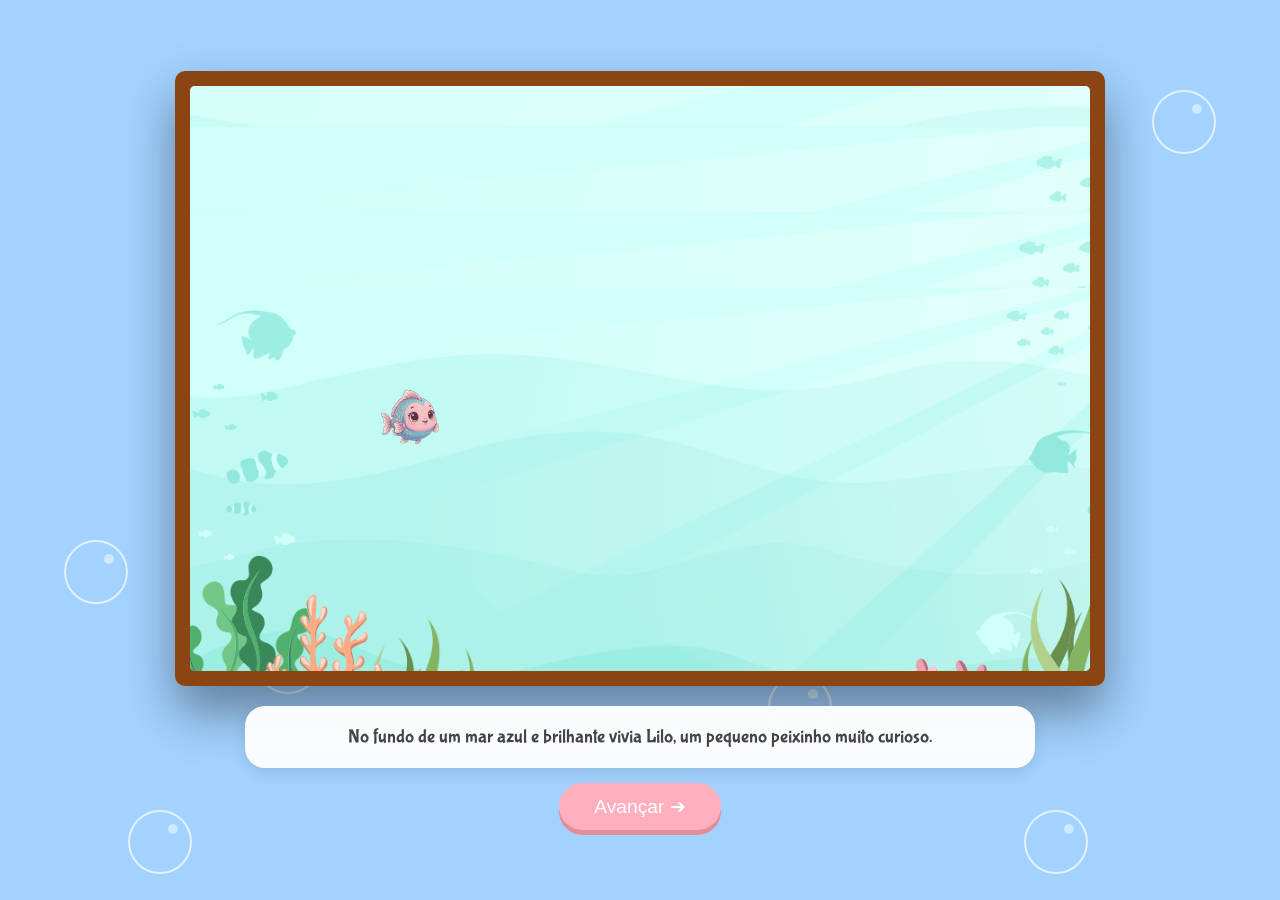
==== commit 3cce7ae7: "Add bubble animation and update styles" ====
--- a/index.html
+++ b/index.html
@@ -14,6 +14,7 @@
             --paper-color: #fdfaf0;
         }
 
+        /* --- ESTILO DAS BOLHAS (Seu Código Adaptado) --- */
         body {
             margin: 0;
             background-color: var(--water-bg);
@@ -24,8 +25,54 @@
             justify-content: center;
             height: 100vh;
             overflow: hidden;
-        }
-
+            position: relative;
+        }
+
+        .wrapper {
+            height: 100%;
+            width: 100%;
+            position: absolute;
+            top: 0;
+            left: 0;
+            z-index: 0; /* Fica atrás do livro */
+        }
+
+        .wrapper div {
+            height: 60px;
+            width: 60px;
+            border: 2px solid rgba(255, 255, 255, 0.7);
+            border-radius: 50%;
+            position: absolute;
+            top: 10%;
+            left: 10%;
+            animation: 4s linear infinite;
+        }
+
+        /* Animação das bolhas do seu efeito */
+        @keyframes animate {
+            0% { transform: scale(0) translateY(0) rotate(0); opacity: 1; }
+            100% { transform: scale(1.3) translateY(-100vh) rotate(360deg); opacity: 0; }
+        }
+
+        .wrapper div:nth-child(1) { top: 20%; left: 20%; animation: animate 8s linear infinite; }
+        .wrapper div:nth-child(2) { top: 60%; left: 80%; animation: animate 10s linear infinite; }
+        .wrapper div:nth-child(3) { top: 40%; left: 40%; animation: animate 3s linear infinite; }
+        .wrapper div:nth-child(4) { top: 66%; left: 30%; animation: animate 7s linear infinite; }
+        .wrapper div:nth-child(5) { top: 90%; left: 10%; animation: animate 9s linear infinite; }
+        .wrapper div:nth-child(6) { top: 30%; left: 60%; animation: animate 5s linear infinite; }
+        .wrapper div:nth-child(7) { top: 70%; left: 20%; animation: animate 8s linear infinite; }
+        .wrapper div:nth-child(8) { top: 75%; left: 60%; animation: animate 10s linear infinite; }
+        .wrapper div:nth-child(9) { top: 50%; left: 50%; animation: animate 6s linear infinite; }
+        .wrapper div:nth-child(10) { top: 45%; left: 20%; animation: animate 10s linear infinite; }
+        .wrapper div:nth-child(11) { top: 10%; left: 90%; animation: animate 9s linear infinite; }
+        .wrapper div:nth-child(12) { top: 20%; left: 70%; animation: animate 7s linear infinite; }
+        .wrapper div:nth-child(13) { top: 20%; left: 20%; animation: animate 8s linear infinite; }
+        .wrapper div:nth-child(14) { top: 60%; left: 5%; animation: animate 6s linear infinite; }
+        .wrapper div:nth-child(15) { top: 90%; left: 80%; animation: animate 9s linear infinite; }
+
+        .dot { height: 10px; width: 10px; background-color: rgba(255, 255, 255, 0.5); border-radius: 50%; position: absolute; top: 20%; right: 20%; }
+
+        /* --- ESTRUTURA DO LIVRO --- */
         .book-container {
             position: relative;
             width: 95vw;
@@ -34,149 +81,76 @@
             background-color: #8b4513;
             padding: 15px;
             border-radius: 10px;
-            box-shadow: 0 25px 50px rgba(0,0,0,0.3);
+            box-shadow: 0 25px 50px rgba(0,0,0,0.4);
             display: flex;
             justify-content: center;
             align-items: center;
+            z-index: 10; /* Fica na frente das bolhas */
         }
 
         .book-pages {
-            width: 100%;
-            height: 100%;
+            width: 100%; height: 100%;
             background-color: var(--paper-color);
-            display: flex;
-            position: relative;
-            border-radius: 5px;
-            overflow: hidden;
+            display: flex; position: relative;
+            border-radius: 5px; overflow: hidden;
             box-shadow: inset 0 0 100px rgba(0,0,0,0.2);
         }
 
-        .book-spine {
-            position: absolute;
-            left: 50%;
-            top: 0;
-            bottom: 0;
-            width: 2px;
-            background: rgba(0,0,0,0.1);
-            z-index: 20;
-            box-shadow: 0 0 15px rgba(0,0,0,0.3);
-        }
-
         #ocean-stage {
-            width: 100%;
-            height: 100%;
+            width: 100%; height: 100%;
             background-image: url('cenario.png'); 
-            background-size: cover;
-            background-position: center;
-            position: relative;
-            overflow: hidden;
-        }
-
-        #ocean-stage::before {
-            content: "";
-            position: absolute;
-            top: 0; left: 0; right: 0; bottom: 0;
-            background: linear-gradient(to right, rgba(0,0,0,0.1) 0%, transparent 15%, transparent 85%, rgba(0,0,0,0.1) 100%);
-            pointer-events: none;
-            z-index: 15;
-        }
-
-        .alga-custom {
-            position: absolute;
-            bottom: -5px;
-            width: 60px;
-            animation: wave 3s infinite ease-in-out alternate;
-            transform-origin: bottom;
-            z-index: 5;
-        }
-
-        @keyframes wave { from { transform: rotate(-4deg); } to { transform: rotate(4deg); } }
-
-        #peixinho {
-            width: 80px;
-            position: absolute;
-            top: 50%;
-            left: 20%;
-            transition: all 2s ease-in-out;
-            z-index: 10;
-        }
-
-        .pais-container {
-            position: absolute;
-            top: 45%;
-            left: -300px;
-            transition: all 2s ease-in-out;
-            display: flex;
-            gap: 15px;
-            opacity: 0.9;
-            z-index: 9;
-        }
-
+            background-size: cover; background-position: center;
+            position: relative; overflow: hidden;
+        }
+
+        #peixinho { width: 80px; position: absolute; top: 50%; left: 20%; transition: all 2s ease-in-out; z-index: 10; }
+        .pais-container { position: absolute; top: 45%; left: -300px; transition: all 2s ease-in-out; display: flex; gap: 15px; z-index: 9; }
         .pai-img { width: 110px; filter: hue-rotate(40deg); } 
         .mae-img { width: 100px; filter: hue-rotate(-40deg); }
 
-        .bubble {
-            position: absolute;
-            background: rgba(255, 255, 255, 0.4);
-            border-radius: 50%;
-            animation: rise 4s infinite ease-in;
-            z-index: 2;
-        }
-
-        @keyframes rise {
-            0% { transform: translateY(100%) scale(0.5); opacity: 0; }
-            100% { transform: translateY(-400px) scale(1.2); opacity: 0; }
-        }
-
         #narration-box {
-            width: 85%;
-            max-width: 750px;
-            background: rgba(255, 255, 255, 0.9);
-            padding: 20px;
-            border-radius: 20px;
-            margin-top: 20px;
-            text-align: center;
-            font-size: 1.2rem;
-            color: var(--text-color);
-            box-shadow: 0 5px 15px rgba(0,0,0,0.1);
-            z-index: 30;
-            line-height: 1.4;
+            width: 85%; max-width: 750px;
+            background: rgba(255, 255, 255, 0.95);
+            padding: 20px; border-radius: 20px; margin-top: 20px;
+            text-align: center; font-size: 1.2rem; color: var(--text-color);
+            box-shadow: 0 5px 15px rgba(0,0,0,0.1); z-index: 30;
         }
 
         #next-btn {
-            margin-top: 15px;
-            padding: 12px 35px;
-            font-size: 1.2rem;
-            font-family: 'Bubblegum Sans', cursive;
-            background-color: var(--coral-btn);
-            border: none;
-            border-radius: 50px;
-            color: white;
-            cursor: pointer;
-            box-shadow: 0 5px 0px #e08e9b;
-            transition: 0.2s;
-            z-index: 30;
-        }
-
-        #next-btn:active { transform: translateY(3px); box-shadow: 0 2px 0px #e08e9b; }
-
+            margin-top: 15px; padding: 12px 35px; font-size: 1.2rem;
+            background-color: var(--coral-btn); border: none; border-radius: 50px;
+            color: white; cursor: pointer; box-shadow: 0 5px 0px #e08e9b; z-index: 30;
+        }
     </style>
 </head>
 <body>
 
+    <div class="wrapper">
+        <div><span class="dot"></span></div>
+        <div><span class="dot"></span></div>
+        <div><span class="dot"></span></div>
+        <div><span class="dot"></span></div>
+        <div><span class="dot"></span></div>
+        <div><span class="dot"></span></div>
+        <div><span class="dot"></span></div>
+        <div><span class="dot"></span></div>
+        <div><span class="dot"></span></div>
+        <div><span class="dot"></span></div>
+        <div><span class="dot"></span></div>
+        <div><span class="dot"></span></div>
+        <div><span class="dot"></span></div>
+        <div><span class="dot"></span></div>
+        <div><span class="dot"></span></div>
+    </div>
+
     <div class="book-container">
         <div class="book-pages">
-            <div class="book-spine"></div>
             <div id="ocean-stage">
-                <img src="alga.png" class="alga-custom" style="left: 10%;">
-                <img src="alga.png" class="alga-custom" style="right: 10%; width: 50px;">
-
                 <div id="pais" class="pais-container">
-                    <img src="peixinho.png" class="pai-img" alt="Papai">
-                    <img src="peixinho.png" class="mae-img" alt="Mamãe">
+                    <img src="peixinho.png" class="pai-img">
+                    <img src="peixinho.png" class="mae-img">
                 </div>
-                
-                <img id="peixinho" src="peixinho.png" alt="Lilo">
+                <img id="peixinho" src="peixinho.png">
             </div>
         </div>
     </div>
@@ -194,73 +168,30 @@
         const text = document.getElementById('narration-box');
         const stage = document.getElementById('ocean-stage');
 
-        setInterval(() => {
-            let b = document.createElement('div');
-            b.className = 'bubble';
-            b.style.left = Math.random() * 100 + '%';
-            b.style.bottom = "-20px";
-            b.style.width = b.style.height = Math.random() * 15 + 8 + 'px';
-            stage.appendChild(b);
-            setTimeout(() => b.remove(), 4000);
-        }, 1200);
-
         const storySteps = [
             {
-                // CENA 1
                 text: "Lilo: Mamãe! Papai! Vamos brincar de corrida?<br>Mamãe: Agora não, querido... Papai: Depois a gente brinca!",
-                action: () => {
-                    pais.style.left = '40px';
-                    peixinho.style.left = '280px';
-                    stage.style.filter = "none";
-                }
-            },
-            {
-                // CENA 2
+                action: () => { pais.style.left = '40px'; peixinho.style.left = '280px'; stage.style.filter = "none"; }
+            },
+            {
                 text: "Lilo decidiu explorar sozinho. 'Vou só dar uma voltinha... rapidinho!', pensou ele enquanto nadava entre corais.",
-                action: () => {
-                    peixinho.style.left = '80%';
-                    pais.style.left = '-350px'; 
-                    stage.style.filter = "none";
-                }
-            },
-            {
-                // CENA 3
+                action: () => { peixinho.style.left = '80%'; pais.style.left = '-350px'; stage.style.filter = "none"; }
+            },
+            {
                 text: "Lilo: Mamãe? Papai? Onde eu estou?<br>O mar parecia enorme e silencioso. Lilo ficou assustado.",
-                action: () => {
-                    stage.style.filter = "brightness(0.6) saturate(1.2)";
-                    peixinho.style.left = '50%';
-                    peixinho.style.top = '65%';
-                    peixinho.style.transform = 'scaleX(-1)'; 
-                }
-            },
-            {
-                // CENA 4
+                action: () => { stage.style.filter = "brightness(0.6) saturate(1.2)"; peixinho.style.left = '50%'; peixinho.style.transform = 'scaleX(-1)'; }
+            },
+            {
                 text: "Mamãe: Você viu o Lilo? Papai: Achei que ele estava com você!<br>Preocupados, os dois saíram pelo oceano buscando ajuda.",
-                action: () => {
-                    stage.style.filter = "brightness(0.8)";
-                    pais.style.left = '10%';
-                    peixinho.style.left = '120%'; // Lilo some temporariamente
-                }
-            },
-            {
-                // CENA 5
+                action: () => { stage.style.filter = "brightness(0.8)"; pais.style.left = '10%'; peixinho.style.left = '120%'; }
+            },
+            {
                 text: "Perto de uma pedra iluminada, eles viram uma nadadeira pequena tremendo.<br>Mamãe: Lilo! Lilo: Mamãe! Papai!",
-                action: () => {
-                    stage.style.filter = "none";
-                    peixinho.style.left = '60%';
-                    peixinho.style.top = '50%';
-                    peixinho.style.transform = 'scaleX(1)';
-                    pais.style.left = '20%';
-                }
-            },
-            {
-                // CENA 6
+                action: () => { stage.style.filter = "none"; peixinho.style.left = '60%'; peixinho.style.transform = 'scaleX(1)'; pais.style.left = '20%'; }
+            },
+            {
                 text: "Papai: Sempre avise antes. Mamãe: Você é o mais importante!<br>E ali mesmo começou a melhor brincadeira do dia!",
-                action: () => {
-                    peixinho.style.left = '45%';
-                    pais.style.left = '25%';
-                    peixinho.animate([{ transform: 'translateY(0)' }, { transform: 'translateY(-30px)' }], { duration: 500, iterations: 6 });
-                }
+                action: () => { peixinho.style.left = '45%'; pais.style.left = '25%'; peixinho.animate([{ transform: 'translateY(0)' }, { transform: 'translateY(-30px)' }], { duration: 500, iterations: 6 }); }
             }
         ];
 
@@ -271,9 +202,7 @@
                 s.action();
                 step++;
                 if(step === storySteps.length) document.getElementById('next-btn').innerText = "Recomeçar ↺";
-            } else {
-                location.reload();
-            }
+            } else { location.reload(); }
         }
     </script>
 </body>
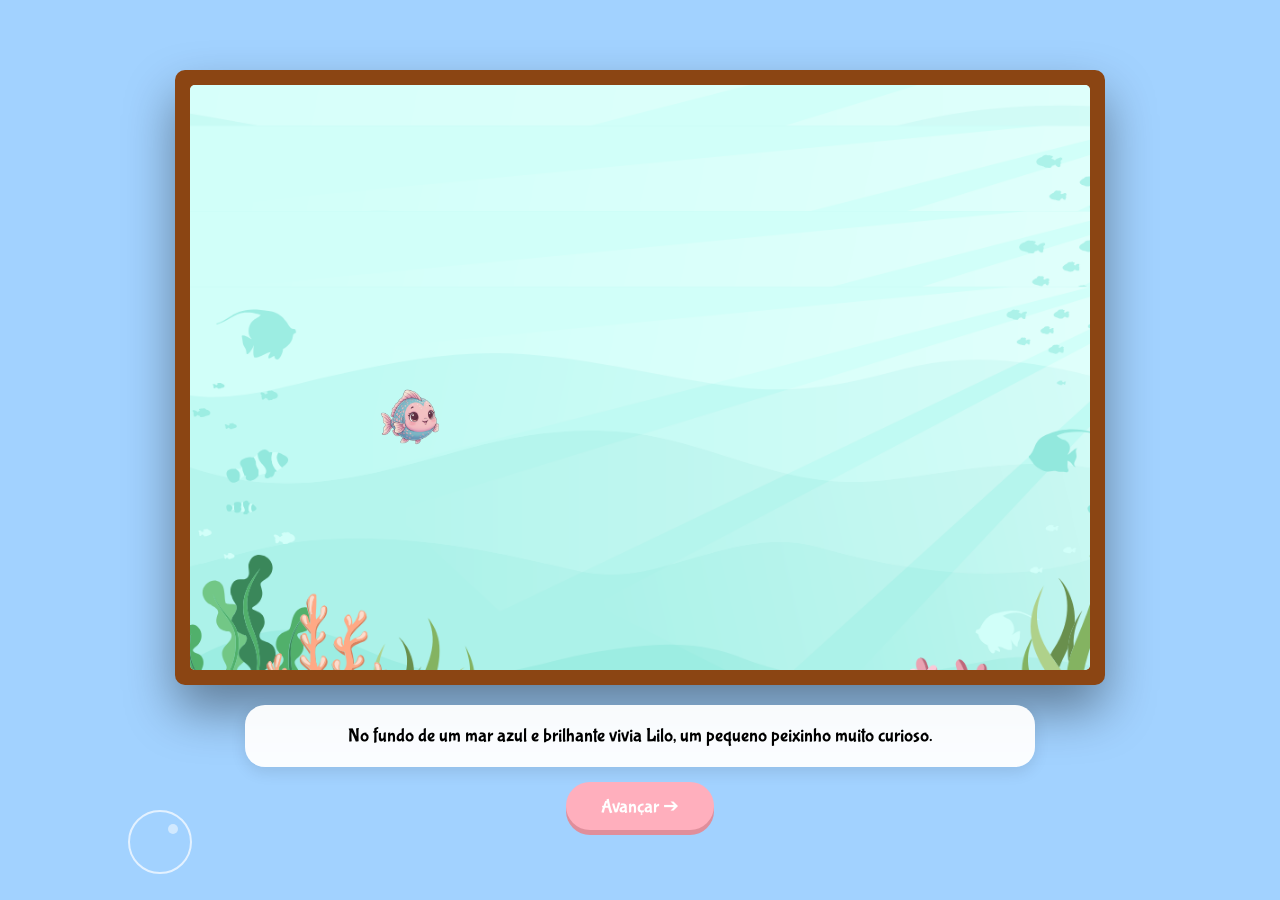
==== commit bb6931b1: "Enhance story elements and animation in index.html Updated the title and improved bubble animation s" ====
--- a/index.html
+++ b/index.html
@@ -3,7 +3,7 @@
 <head>
     <meta charset="UTF-8">
     <meta name="viewport" content="width=device-width, initial-scale=1.0">
-    <title>O Peixinho que Queria Brincar</title>
+    <title>O Peixinho que Queria Brincar - Edição Especial</title>
     <style>
         @import url('https://fonts.googleapis.com/css2?family=Bubblegum+Sans&display=swap');
 
@@ -14,7 +14,6 @@
             --paper-color: #fdfaf0;
         }
 
-        /* --- ESTILO DAS BOLHAS (Seu Código Adaptado) --- */
         body {
             margin: 0;
             background-color: var(--water-bg);
@@ -28,51 +27,21 @@
             position: relative;
         }
 
-        .wrapper {
-            height: 100%;
-            width: 100%;
-            position: absolute;
-            top: 0;
-            left: 0;
-            z-index: 0; /* Fica atrás do livro */
-        }
-
-        .wrapper div {
-            height: 60px;
-            width: 60px;
-            border: 2px solid rgba(255, 255, 255, 0.7);
-            border-radius: 50%;
-            position: absolute;
-            top: 10%;
-            left: 10%;
-            animation: 4s linear infinite;
-        }
-
-        /* Animação das bolhas do seu efeito */
+        /* --- ANIMAÇÃO DE BOLHAS AO FUNDO --- */
+        .wrapper { height: 100%; width: 100%; position: absolute; top: 0; left: 0; z-index: 0; }
+        .wrapper div { height: 60px; width: 60px; border: 2px solid rgba(255, 255, 255, 0.7); border-radius: 50%; position: absolute; top: 10%; left: 10%; animation: 4s linear infinite; }
         @keyframes animate {
             0% { transform: scale(0) translateY(0) rotate(0); opacity: 1; }
             100% { transform: scale(1.3) translateY(-100vh) rotate(360deg); opacity: 0; }
         }
-
         .wrapper div:nth-child(1) { top: 20%; left: 20%; animation: animate 8s linear infinite; }
         .wrapper div:nth-child(2) { top: 60%; left: 80%; animation: animate 10s linear infinite; }
         .wrapper div:nth-child(3) { top: 40%; left: 40%; animation: animate 3s linear infinite; }
         .wrapper div:nth-child(4) { top: 66%; left: 30%; animation: animate 7s linear infinite; }
         .wrapper div:nth-child(5) { top: 90%; left: 10%; animation: animate 9s linear infinite; }
-        .wrapper div:nth-child(6) { top: 30%; left: 60%; animation: animate 5s linear infinite; }
-        .wrapper div:nth-child(7) { top: 70%; left: 20%; animation: animate 8s linear infinite; }
-        .wrapper div:nth-child(8) { top: 75%; left: 60%; animation: animate 10s linear infinite; }
-        .wrapper div:nth-child(9) { top: 50%; left: 50%; animation: animate 6s linear infinite; }
-        .wrapper div:nth-child(10) { top: 45%; left: 20%; animation: animate 10s linear infinite; }
-        .wrapper div:nth-child(11) { top: 10%; left: 90%; animation: animate 9s linear infinite; }
-        .wrapper div:nth-child(12) { top: 20%; left: 70%; animation: animate 7s linear infinite; }
-        .wrapper div:nth-child(13) { top: 20%; left: 20%; animation: animate 8s linear infinite; }
-        .wrapper div:nth-child(14) { top: 60%; left: 5%; animation: animate 6s linear infinite; }
-        .wrapper div:nth-child(15) { top: 90%; left: 80%; animation: animate 9s linear infinite; }
-
         .dot { height: 10px; width: 10px; background-color: rgba(255, 255, 255, 0.5); border-radius: 50%; position: absolute; top: 20%; right: 20%; }
 
-        /* --- ESTRUTURA DO LIVRO --- */
+        /* --- LIVRO --- */
         .book-container {
             position: relative;
             width: 95vw;
@@ -85,42 +54,43 @@
             display: flex;
             justify-content: center;
             align-items: center;
-            z-index: 10; /* Fica na frente das bolhas */
+            z-index: 10;
         }
 
-        .book-pages {
-            width: 100%; height: 100%;
-            background-color: var(--paper-color);
-            display: flex; position: relative;
-            border-radius: 5px; overflow: hidden;
-            box-shadow: inset 0 0 100px rgba(0,0,0,0.2);
-        }
+        .book-pages { width: 100%; height: 100%; background-color: var(--paper-color); display: flex; position: relative; border-radius: 5px; overflow: hidden; box-shadow: inset 0 0 100px rgba(0,0,0,0.2); }
+        #ocean-stage { width: 100%; height: 100%; background-image: url('cenario.png'); background-size: cover; background-position: center; position: relative; overflow: hidden; }
 
-        #ocean-stage {
-            width: 100%; height: 100%;
-            background-image: url('cenario.png'); 
-            background-size: cover; background-position: center;
-            position: relative; overflow: hidden;
-        }
-
+        /* --- PERSONAGENS E OBJETOS --- */
         #peixinho { width: 80px; position: absolute; top: 50%; left: 20%; transition: all 2s ease-in-out; z-index: 10; }
-        .pais-container { position: absolute; top: 45%; left: -300px; transition: all 2s ease-in-out; display: flex; gap: 15px; z-index: 9; }
+        .pais-container { position: absolute; top: 45%; left: -350px; transition: all 2s ease-in-out; display: flex; gap: 15px; z-index: 9; }
         .pai-img { width: 110px; filter: hue-rotate(40deg); } 
         .mae-img { width: 100px; filter: hue-rotate(-40deg); }
 
-        #narration-box {
-            width: 85%; max-width: 750px;
-            background: rgba(255, 255, 255, 0.95);
-            padding: 20px; border-radius: 20px; margin-top: 20px;
-            text-align: center; font-size: 1.2rem; color: var(--text-color);
-            box-shadow: 0 5px 15px rgba(0,0,0,0.1); z-index: 30;
+        /* A Pedra Iluminada */
+        #pedra-magica {
+            position: absolute;
+            bottom: -20px;
+            right: 15%;
+            width: 150px;
+            height: 100px;
+            background: #555;
+            border-radius: 50% 50% 20% 20%;
+            box-shadow: 0 0 50px rgba(255, 255, 255, 0.8);
+            display: none; /* Só aparece na cena 5 */
+            z-index: 8;
+            background: linear-gradient(135deg, #777, #333);
+            animation: glow 2s infinite alternate ease-in-out;
         }
 
-        #next-btn {
-            margin-top: 15px; padding: 12px 35px; font-size: 1.2rem;
-            background-color: var(--coral-btn); border: none; border-radius: 50px;
-            color: white; cursor: pointer; box-shadow: 0 5px 0px #e08e9b; z-index: 30;
+        @keyframes glow {
+            from { box-shadow: 0 0 20px rgba(255, 255, 150, 0.4); filter: brightness(1); }
+            to { box-shadow: 0 0 60px rgba(255, 255, 200, 0.9); filter: brightness(1.3); }
         }
+
+        /* Narração e Botão */
+        #narration-box { width: 85%; max-width: 750px; background: rgba(255, 255, 255, 0.95); padding: 20px; border-radius: 20px; margin-top: 20px; text-align: center; font-size: 1.2rem; box-shadow: 0 5px 15px rgba(0,0,0,0.1); z-index: 30; }
+        #next-btn { margin-top: 15px; padding: 12px 35px; font-size: 1.2rem; font-family: 'Bubblegum Sans', cursive; background-color: var(--coral-btn); border: none; border-radius: 50px; color: white; cursor: pointer; box-shadow: 0 5px 0px #e08e9b; z-index: 30; }
+
     </style>
 </head>
 <body>
@@ -131,21 +101,12 @@
         <div><span class="dot"></span></div>
         <div><span class="dot"></span></div>
         <div><span class="dot"></span></div>
-        <div><span class="dot"></span></div>
-        <div><span class="dot"></span></div>
-        <div><span class="dot"></span></div>
-        <div><span class="dot"></span></div>
-        <div><span class="dot"></span></div>
-        <div><span class="dot"></span></div>
-        <div><span class="dot"></span></div>
-        <div><span class="dot"></span></div>
-        <div><span class="dot"></span></div>
-        <div><span class="dot"></span></div>
     </div>
 
     <div class="book-container">
         <div class="book-pages">
             <div id="ocean-stage">
+                <div id="pedra-magica"></div>
                 <div id="pais" class="pais-container">
                     <img src="peixinho.png" class="pai-img">
                     <img src="peixinho.png" class="mae-img">
@@ -155,10 +116,7 @@
         </div>
     </div>
 
-    <div id="narration-box">
-        No fundo de um mar azul e brilhante vivia Lilo, um pequeno peixinho muito curioso.
-    </div>
-
+    <div id="narration-box">No fundo de um mar azul e brilhante vivia Lilo, um pequeno peixinho muito curioso.</div>
     <button id="next-btn" onclick="nextStep()">Avançar ➔</button>
 
     <script>
@@ -167,31 +125,46 @@
         const pais = document.getElementById('pais');
         const text = document.getElementById('narration-box');
         const stage = document.getElementById('ocean-stage');
+        const pedra = document.getElementById('pedra-magica');
 
         const storySteps = [
             {
                 text: "Lilo: Mamãe! Papai! Vamos brincar de corrida?<br>Mamãe: Agora não, querido... Papai: Depois a gente brinca!",
-                action: () => { pais.style.left = '40px'; peixinho.style.left = '280px'; stage.style.filter = "none"; }
+                action: () => { pais.style.left = '40px'; peixinho.style.left = '280px'; pedra.style.display = 'none'; }
             },
             {
                 text: "Lilo decidiu explorar sozinho. 'Vou só dar uma voltinha... rapidinho!', pensou ele enquanto nadava entre corais.",
-                action: () => { peixinho.style.left = '80%'; pais.style.left = '-350px'; stage.style.filter = "none"; }
+                action: () => { peixinho.style.left = '80%'; pais.style.left = '-350px'; }
             },
             {
                 text: "Lilo: Mamãe? Papai? Onde eu estou?<br>O mar parecia enorme e silencioso. Lilo ficou assustado.",
-                action: () => { stage.style.filter = "brightness(0.6) saturate(1.2)"; peixinho.style.left = '50%'; peixinho.style.transform = 'scaleX(-1)'; }
+                action: () => { stage.style.filter = "brightness(0.6)"; peixinho.style.left = '50%'; peixinho.style.transform = 'scaleX(-1)'; }
             },
             {
                 text: "Mamãe: Você viu o Lilo? Papai: Achei que ele estava com você!<br>Preocupados, os dois saíram pelo oceano buscando ajuda.",
                 action: () => { stage.style.filter = "brightness(0.8)"; pais.style.left = '10%'; peixinho.style.left = '120%'; }
             },
             {
-                text: "Perto de uma pedra iluminada, eles viram uma nadadeira pequena tremendo.<br>Mamãe: Lilo! Lilo: Mamãe! Papai!",
-                action: () => { stage.style.filter = "none"; peixinho.style.left = '60%'; peixinho.style.transform = 'scaleX(1)'; pais.style.left = '20%'; }
+                text: "Perto de uma <strong>pedra iluminada</strong>, eles viram uma nadadeira pequena tremendo.<br>Mamãe: Lilo! Lilo: Mamãe! Papai!",
+                action: () => { 
+                    stage.style.filter = "none";
+                    pedra.style.display = 'block'; // A pedra aparece aqui
+                    peixinho.style.transform = 'scaleX(1)';
+                    peixinho.style.left = '70%'; // Lilo posicionado perto da pedra
+                    peixinho.style.top = '60%';
+                    // Pequeno efeito de tremor na nadadeira (animação JS rápida)
+                    peixinho.animate([{ transform: 'rotate(0deg)' }, { transform: 'rotate(5deg)' }], { duration: 100, iterations: 10 });
+                    pais.style.left = '15%';
+                }
             },
             {
                 text: "Papai: Sempre avise antes. Mamãe: Você é o mais importante!<br>E ali mesmo começou a melhor brincadeira do dia!",
-                action: () => { peixinho.style.left = '45%'; pais.style.left = '25%'; peixinho.animate([{ transform: 'translateY(0)' }, { transform: 'translateY(-30px)' }], { duration: 500, iterations: 6 }); }
+                action: () => { 
+                    peixinho.style.left = '45%'; 
+                    peixinho.style.top = '45%'; 
+                    pais.style.left = '25%'; 
+                    peixinho.animate([{ transform: 'translateY(0)' }, { transform: 'translateY(-30px)' }], { duration: 500, iterations: 6 });
+                }
             }
         ];
 
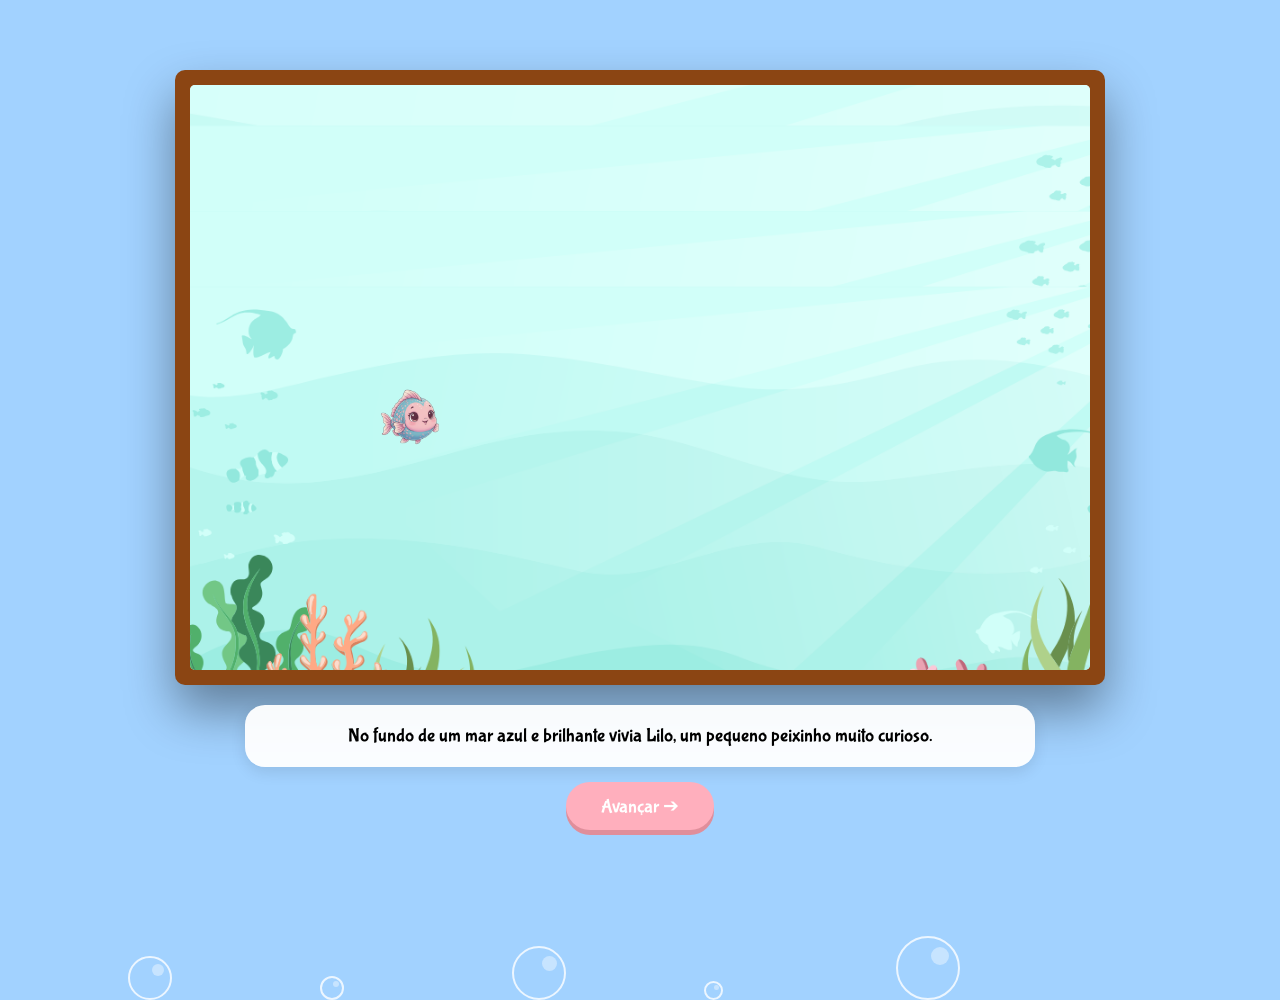
==== commit e20b25bd: "Enhance bubble animation in index.html Updated bubble animation styles and added more bubble element" ====
--- a/index.html
+++ b/index.html
@@ -28,19 +28,56 @@
         }
 
         /* --- ANIMAÇÃO DE BOLHAS AO FUNDO --- */
-        .wrapper { height: 100%; width: 100%; position: absolute; top: 0; left: 0; z-index: 0; }
-        .wrapper div { height: 60px; width: 60px; border: 2px solid rgba(255, 255, 255, 0.7); border-radius: 50%; position: absolute; top: 10%; left: 10%; animation: 4s linear infinite; }
-        @keyframes animate {
-            0% { transform: scale(0) translateY(0) rotate(0); opacity: 1; }
-            100% { transform: scale(1.3) translateY(-100vh) rotate(360deg); opacity: 0; }
-        }
-        .wrapper div:nth-child(1) { top: 20%; left: 20%; animation: animate 8s linear infinite; }
-        .wrapper div:nth-child(2) { top: 60%; left: 80%; animation: animate 10s linear infinite; }
-        .wrapper div:nth-child(3) { top: 40%; left: 40%; animation: animate 3s linear infinite; }
-        .wrapper div:nth-child(4) { top: 66%; left: 30%; animation: animate 7s linear infinite; }
-        .wrapper div:nth-child(5) { top: 90%; left: 10%; animation: animate 9s linear infinite; }
-        .dot { height: 10px; width: 10px; background-color: rgba(255, 255, 255, 0.5); border-radius: 50%; position: absolute; top: 20%; right: 20%; }
-
+       .wrapper { 
+    height: 100%; 
+    width: 100%; 
+    position: absolute; 
+    top: 0; 
+    left: 0; 
+    z-index: 0; 
+}
+
+.wrapper div { 
+    border: 2px solid rgba(255, 255, 255, 0.8); 
+    border-radius: 50%; 
+    position: absolute; 
+    bottom: -100px; /* Começam abaixo da tela */
+    animation: animate 5s linear infinite; 
+}
+
+@keyframes animate {
+    0% { transform: translateY(0) scale(0.5); opacity: 0; }
+    10% { opacity: 1; }
+    90% { opacity: 0.8; }
+    100% { transform: translateY(-120vh) scale(1.5); opacity: 0; }
+}
+
+/* Bolhas com tamanhos e velocidades diferentes para intensidade */
+.wrapper div:nth-child(1) { width: 40px; height: 40px; left: 10%; animation-duration: 6s; animation-delay: 0s; }
+.wrapper div:nth-child(2) { width: 20px; height: 20px; left: 25%; animation-duration: 4s; animation-delay: 1s; }
+.wrapper div:nth-child(3) { width: 50px; height: 50px; left: 40%; animation-duration: 8s; animation-delay: 2s; }
+.wrapper div:nth-child(4) { width: 15px; height: 15px; left: 55%; animation-duration: 3s; animation-delay: 0.5s; }
+.wrapper div:nth-child(5) { width: 60px; height: 60px; left: 70%; animation-duration: 7s; animation-delay: 3s; }
+.wrapper div:nth-child(6) { width: 30px; height: 30px; left: 85%; animation-duration: 5s; animation-delay: 1.5s; }
+.wrapper div:nth-child(7) { width: 25px; height: 25px; left: 15%; animation-duration: 4.5s; animation-delay: 2.5s; }
+.wrapper div:nth-child(8) { width: 45px; height: 45px; left: 60%; animation-duration: 6.5s; animation-delay: 0.2s; }
+.wrapper div:nth-child(9) { width: 10px; height: 10px; left: 80%; animation-duration: 3.5s; animation-delay: 4s; }
+.wrapper div:nth-child(10) { width: 55px; height: 55px; left: 35%; animation-duration: 9s; animation-delay: 1s; }
+.wrapper div:nth-child(11) { width: 20px; height: 20px; left: 50%; animation-duration: 4s; animation-delay: 5s; }
+.wrapper div:nth-child(12) { width: 35px; height: 35px; left: 95%; animation-duration: 5.5s; animation-delay: 0.8s; }
+.wrapper div:nth-child(13) { width: 15px; height: 15px; left: 5%; animation-duration: 3.2s; animation-delay: 2s; }
+.wrapper div:nth-child(14) { width: 50px; height: 50px; left: 75%; animation-duration: 7.5s; animation-delay: 3.5s; }
+.wrapper div:nth-child(15) { width: 25px; height: 25px; left: 45%; animation-duration: 4.8s; animation-delay: 0.1s; }
+
+/* Adicionando um brilho extra no centro das bolhas */
+.dot { 
+    height: 30%; width: 30%; 
+    background-color: rgba(255, 255, 255, 0.4); 
+    border-radius: 50%; 
+    position: absolute; 
+    top: 15%; 
+    right: 15%; 
+}
         /* --- LIVRO --- */
         .book-container {
             position: relative;
